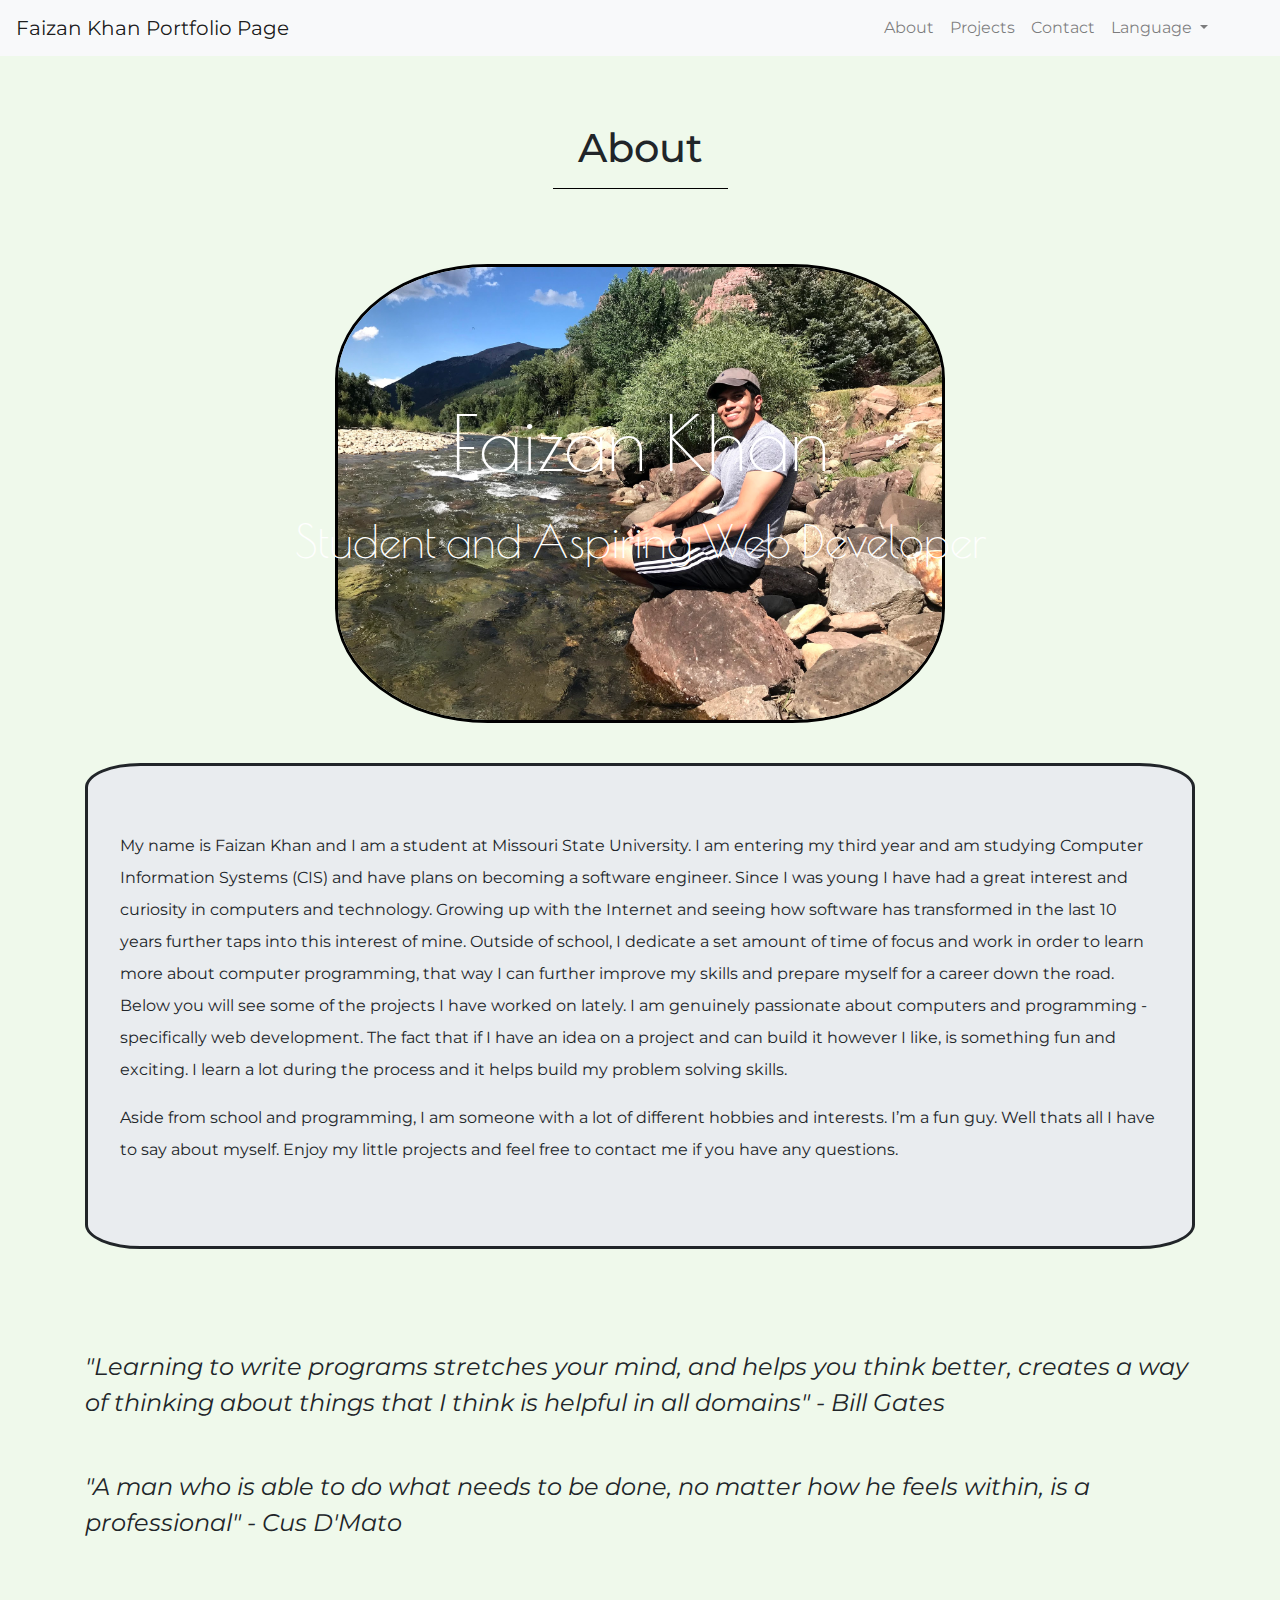
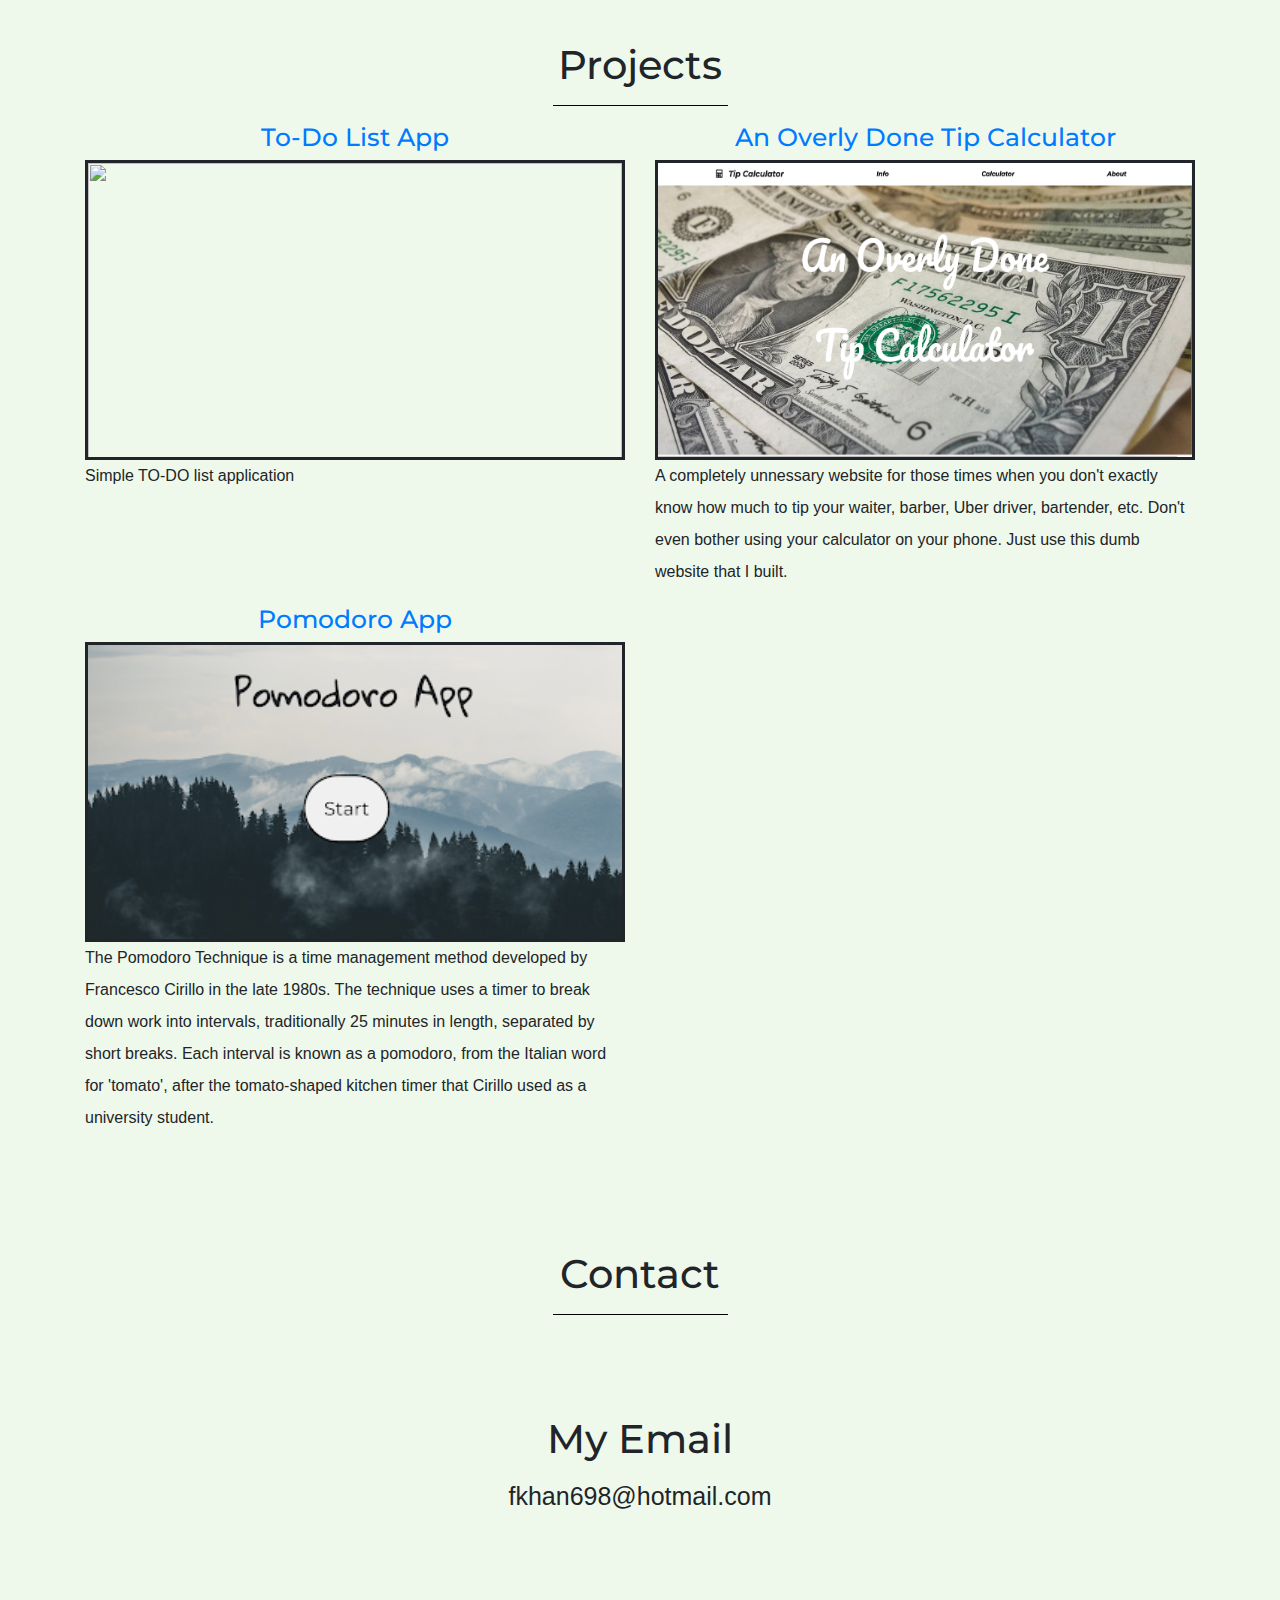
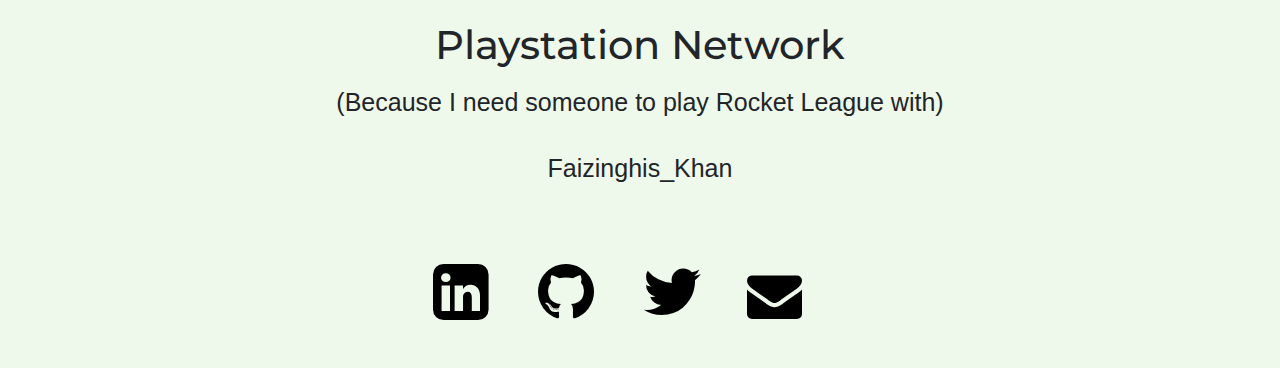
==== index.html @ a8431013 "Update index.html" ====
<!DOCTYPE html>
<html lang="eng" >
   <head>
      <meta charset="UTF-8">
      <meta name="viewport" content="width=device-width, initial-scale=1">
      <title>Portfolio Updated </title>
      
      <link rel='stylesheet' href='https://cdnjs.cloudflare.com/ajax/libs/twitter-bootstrap/4.1.2/css/bootstrap.min.css'>
      <link rel='stylesheet' href='https://cdnjs.cloudflare.com/ajax/libs/font-awesome/4.7.0/css/font-awesome.min.css'>
      <link href="https://fonts.googleapis.com/css?family=Montserrat" rel="stylesheet">
      <link href="https://fonts.googleapis.com/css?family=Amatic+SC|Poiret+One" rel="stylesheet">
      <link rel="stylesheet" href="style.css">
   </head>
   <body>
      
   
      <nav class="navbar navbar-expand-lg navbar-light bg-light">
         <a class="navbar-brand" href="#">Faizan Khan Portfolio Page</a>
         <button class="navbar-toggler" type="button" data-toggle="collapse" data-target="#navbarNav" aria-controls="navbarNav" aria-expanded="false" aria-label="Toggle navigation">
         <span class="navbar-toggler-icon"></span>
         </button>
         <div class="collapse navbar-collapse" id="navbarNav">
            <ul class="navbar-nav ml-auto mr-5" >
               <li class="nav-item active">
               <li class="nav-item">
                  <a class="nav-link" href="#AboutPage">About </a>
               </li>
               <li class="nav-item">
                  <a class="nav-link" href="#Projects">Projects</a>
               </li>
               <li class="nav-item">
                  <a class="nav-link" href="#Contact">Contact</a>
               </li>
               <li class="nav-item dropdown">
                  <a class="nav-link dropdown-toggle" href="#" id="navbarDropdown" role="button" data-toggle="dropdown" aria-haspopup="true" aria-expanded="false">
                    Language
                  </a>
                  <div class="dropdown-menu" aria-labelledby="navbarDropdown">
                    <a class="dropdown-item" href="#">English</a>
                 
                    <span title="Spanish"><a class="dropdown-item" lang="es" href="spanish.html">Español</a></span>
                  </div>
                </li>
          
            </ul>
            
         </div>
      </nav>
      <div id="banner">
         <img src="https://images.pexels.com/photos/691668/pexels-photo-691668.jpeg?auto=compress&cs=tinysrgb&dpr=2&h=750&w=1260">
         <div class="centered">
            <h1 id="openingtext">Faizan Khan</h1>
            <p id="openingtext2">Student and Aspiring Web Developer<span lang="es"></span></p>
         </div>
      </div>
      </div>
      <div id="about"></div>
      </div>
      <!-- Image -->
      <div class="container">
         <section id="AboutPage">
            <h1>About</h1>
            <hr>
            <div class="thumbnail">
               <img class="img thick-black-border center center" src="imgs/Profile.jpg"></img>
            </div>
            <!-- Jumbotron   -->
            <div id="jumbotron" class="jumbotron">
               <p>
                My name is Faizan Khan and I am a student at Missouri State University. I am entering my third year and am studying Computer Information Systems (CIS) and have plans on becoming a software engineer. Since I was young I have had a great interest and curiosity in computers and technology. Growing up with the Internet and seeing how software has transformed in the last 10 years further taps into this interest of mine. Outside of school, I dedicate a set amount of time of focus and work in order to learn more about computer programming, that way I can further improve my skills and prepare myself for a career down the road. Below you will see some of the projects I have worked on lately. I am genuinely passionate about computers and programming - specifically web development. The fact that if I have an idea on a project and can build it however I like, is something fun and exciting. I learn a lot during the process and it helps build my problem solving skills. </p>
                <p>Aside from school and programming, I am someone with a lot of different hobbies and interests. I’m a fun guy. Well thats all I have to say about myself. Enjoy my little projects and feel free to contact me if you have any questions. </p>
            </div>
         </section>
         <section id="quote">
            <quote>
               <i>"Learning to write programs stretches your mind, and helps you think better, creates a way of thinking about things that I think is helpful in all domains" - Bill Gates</i>
            </quote>
            <br><br><br>
            <quote>
              <i>"A man who is able to do what needs to be done, no matter how he feels within, is a professional" - Cus D'Mato</i>
            </quote>
         </section>
         <!-- Projects -->
         <section id="Projects">
            <h1>Projects</h1>
            <hr>
            <div class="row">
                <div class="col-lg-6 col-md-6 col-sm-12">
                    <h2><a href="https://codepen.io/fkhan698/pen/MLJYZZ">To-Do List App</a>	</h2>
                    <img class="img-responsive" src="imgs/ToDoList.png">
                    <p>
                      Simple TO-DO list application
                    </p>
                 </div>
               <div class="col-lg-6 col-md-6 col-sm-12">
                  <h2><a href="https://github.com/fkhan698/Tip-Calculator">An Overly Done Tip Calculator</a>	</h2>
                  <img class="img-responsive" src="imgs/TipCalculator.png">
                  <p>
                   A completely unnessary website for those times when you don't exactly know how much to tip your waiter, barber, Uber driver, bartender, etc. Don't even bother using your calculator on your phone. Just use this dumb website that I built. 
                  </p>
               </div>
               <div class="col-lg-6 col-md-6 col-sm-12">
                  <h2><a href="https://github.com/fkhan698/pomodoro_app">Pomodoro App</a>					</h2>
                  <img class="img-responsive" src="imgs/Pomodoro.png">
                  <p>
                    The Pomodoro Technique is a time management method developed by Francesco Cirillo in the late 1980s. The technique uses a timer to break down work into intervals, traditionally 25 minutes in length, separated by short breaks. Each interval is known as a pomodoro, from the Italian word for 'tomato', after the tomato-shaped kitchen timer that Cirillo used as a university student.
                  </p>
               </div>
              
         </section>
         <!-- Contact Page -->
         <section id="Contact">
         <h1>Contact</h1>
         <hr>
         <div id="email" class="contact">
         <h1>My Email</h1>
         <p>fkhan698@hotmail.com</p>
         <div id="email" class="contact">
            <h1>Playstation Network</h1>
            <p>(Because I need someone to play Rocket League with)
            <p>Faizinghis_Khan</p>
          
         </div>
  
         </div>
         <center>
         <!-- Linkedin -->
         <a href="https://www.linkedin.com/in/faizan-khan-856118150/"><i id="icons" class="fa fa-linkedin-square" style="font-size: 65px;"> </i></a>
         <!-- Github -->
         <a  href="https://github.com/fkhan698" class="icons-sm git-ic" target="_blank"><i id="icons" class="fa fa-github" style="font-size: 65px;"> </i></a>
         <!-- Twitter -->
         <a  href="https://twitter.com/faizan_khan698" class="icons-sm git-ic" target="_blank"><i id ="icons"class="fa fa-twitter" style="font-size: 65px;"></i></a>
         <!-- Mail   -->
         <a href="mailto:fkhan698@hotmail.com" class="contact-details"><i id="icons" class="fa fa-envelope" aria-hidden="true" style="font-size: 55px;"></i>
         </a>
         </center>    
         </section>
         </div>
      </div>
      </center>
   </body>
   <script src='https://cdnjs.cloudflare.com/ajax/libs/jquery/3.3.1/jquery.min.js'></script>
   <script src='https://cdnjs.cloudflare.com/ajax/libs/twitter-bootstrap/4.1.3/js/bootstrap.min.js'></script>
   </body>
</html>

<!-- Spanish -->
---- style.css ----
body {
  background-color: #EFF9EB;

}

hr {
  width: 175px;
  background-color: black;
}
a {
  font-family: Montserrat;
}


/* Opening Page */

#banner {
  
  position: relative
  padding: 10px;
  text-align: center;
  font-color: white;
  
}

img {
/*   vertical-align: top; */
  width: 100%;
}

.centered {
    position: absolute;
    top: 50%;
    left: 50%;
    transform: translate(-50%, -50%);
width: 100%;
}

#openingtext {
  postion: absolute;
  font-size: 75px;
  color: white;
  font-family: Poiret One;
}

#openingtext2 {
  font-size: 45px;
  color: white;
  font-family: Poiret One;
}



.navbar {
  position: fixed;
  top: 0;
  width: 100%;
  z-index: 1;
  
  
  
}

#openingfont {
  font-size: 100px;
  text-align: center;
  font-family: 'Poiret One'
}
  
.



ul {
  font-family: ;
  list-style-type: none;
  margin: 0;
  padding: 0;
  overflow: hidden;
  
}

li {
  float:left;
}

li a {
  display: block;
  color: white;
  text-align: center;
  padding: 14px 16px;
  text-decoration: none;
}

h1 {
  margin-top: 100px;
  text-align: center;
  font-family: Montserrat;
}

h2 {
  text-align: center;
  font-family: Montserrat;
}

h4 {
  text-align: center;
  font-family: Poiret One;
}
  
/* Profile Image */

.img {
  
  border-radius: 25%;
  width: 55%;
  height: 50%;
  margin: auto;
  display: block;
  
  
}



/* Jumbotron */

#jumbotron {
    font-family: 
    border-color: black;
    border-width: 3px;
    border-radius: 5%;
    border-style: solid;
    margin-top: 40px;
    font-family: Montserrat;
    
}
.thick-black-border {
  margin-top: 75px;
  border-color: black;
    border-width: 3px;
    border-style: solid;
}



section {
  margin-top: 100px;
}



p {
  line-height: 200%;
}

i {
  font-size: 24px;
  font-family: Montserrat;
}



.img-responsive {
  border-style: solid;
  width: 100%;
  height: 300px;
  
}

h2 {
  font-size: 25px
}

.contact {
  text-align: center;
  font-size: 25px;
}



#icons {
  margin-top: 50px;
  color: black;
  padding-right: 50px;
  width: 100px;
  height: 100px;
}


@media (max-width: 800px){
    #openingtext {
  postion: absolute;
  font-size: 55px;
  color: white;
  font-family: Poiret One;
}
  
  #openingtext2 {
  font-size: 35px;
  color: white;
  font-family: Poiret One;
}
  
  .centered {
    position: absolute;
    top: 25%;
    left: 50%;
    transform: translate(-50%, -50%);
width: 100%;
}
  



}

@media (max-width: 470px){
    #openingtext {
  postion: absolute;
  font-size: 35px;
  color: white;
  font-family: Poiret One;
}
  
  #openingtext2 {
  font-size: 30px;
  color: white;
  font-family: Poiret One;
}
  
  .centered {
    position: absolute;
    top: 15%;
    left: 50%;
    transform: translate(-50%, -50%);
width: 100%;
}
  
  .img {
    width: 100%;
    height: 50%;
  }
  
}

@media (max-width: 768px){
    .img {
      width: 100%;
      height: 50%;
  }
}
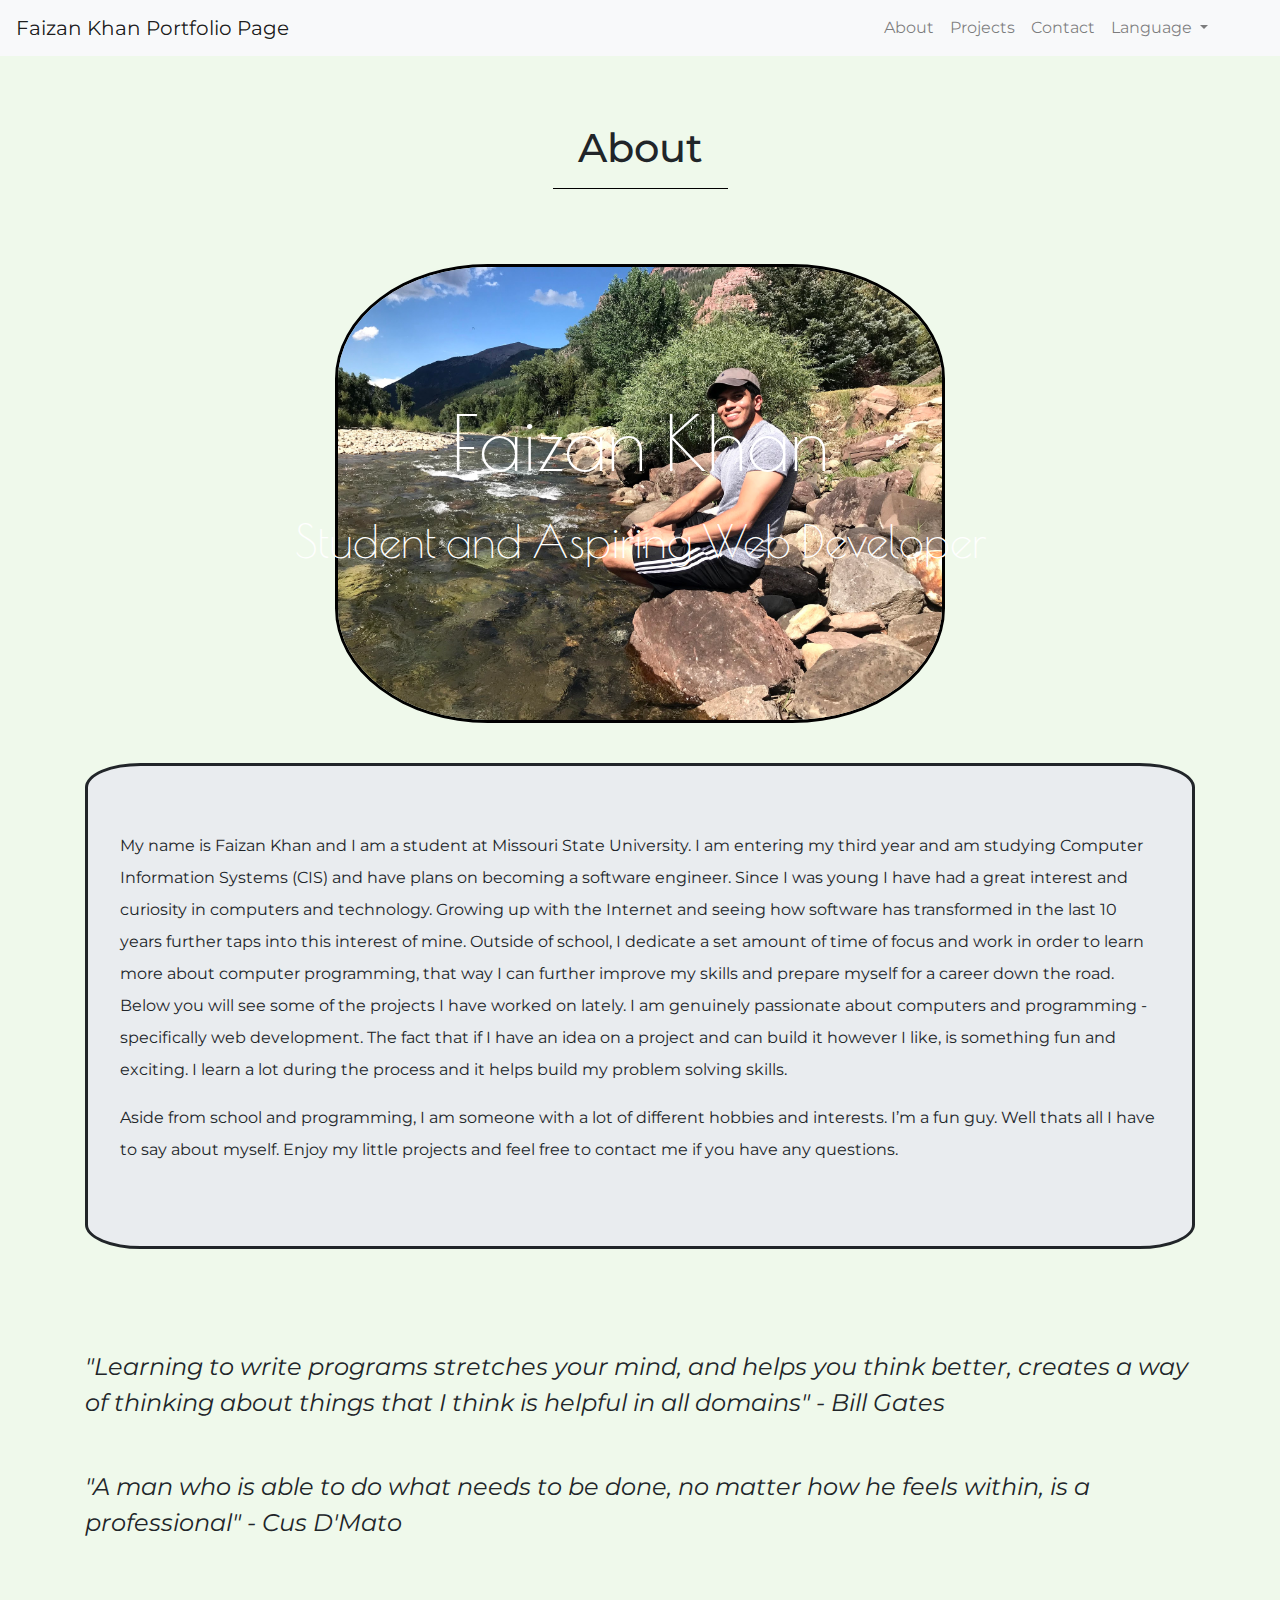
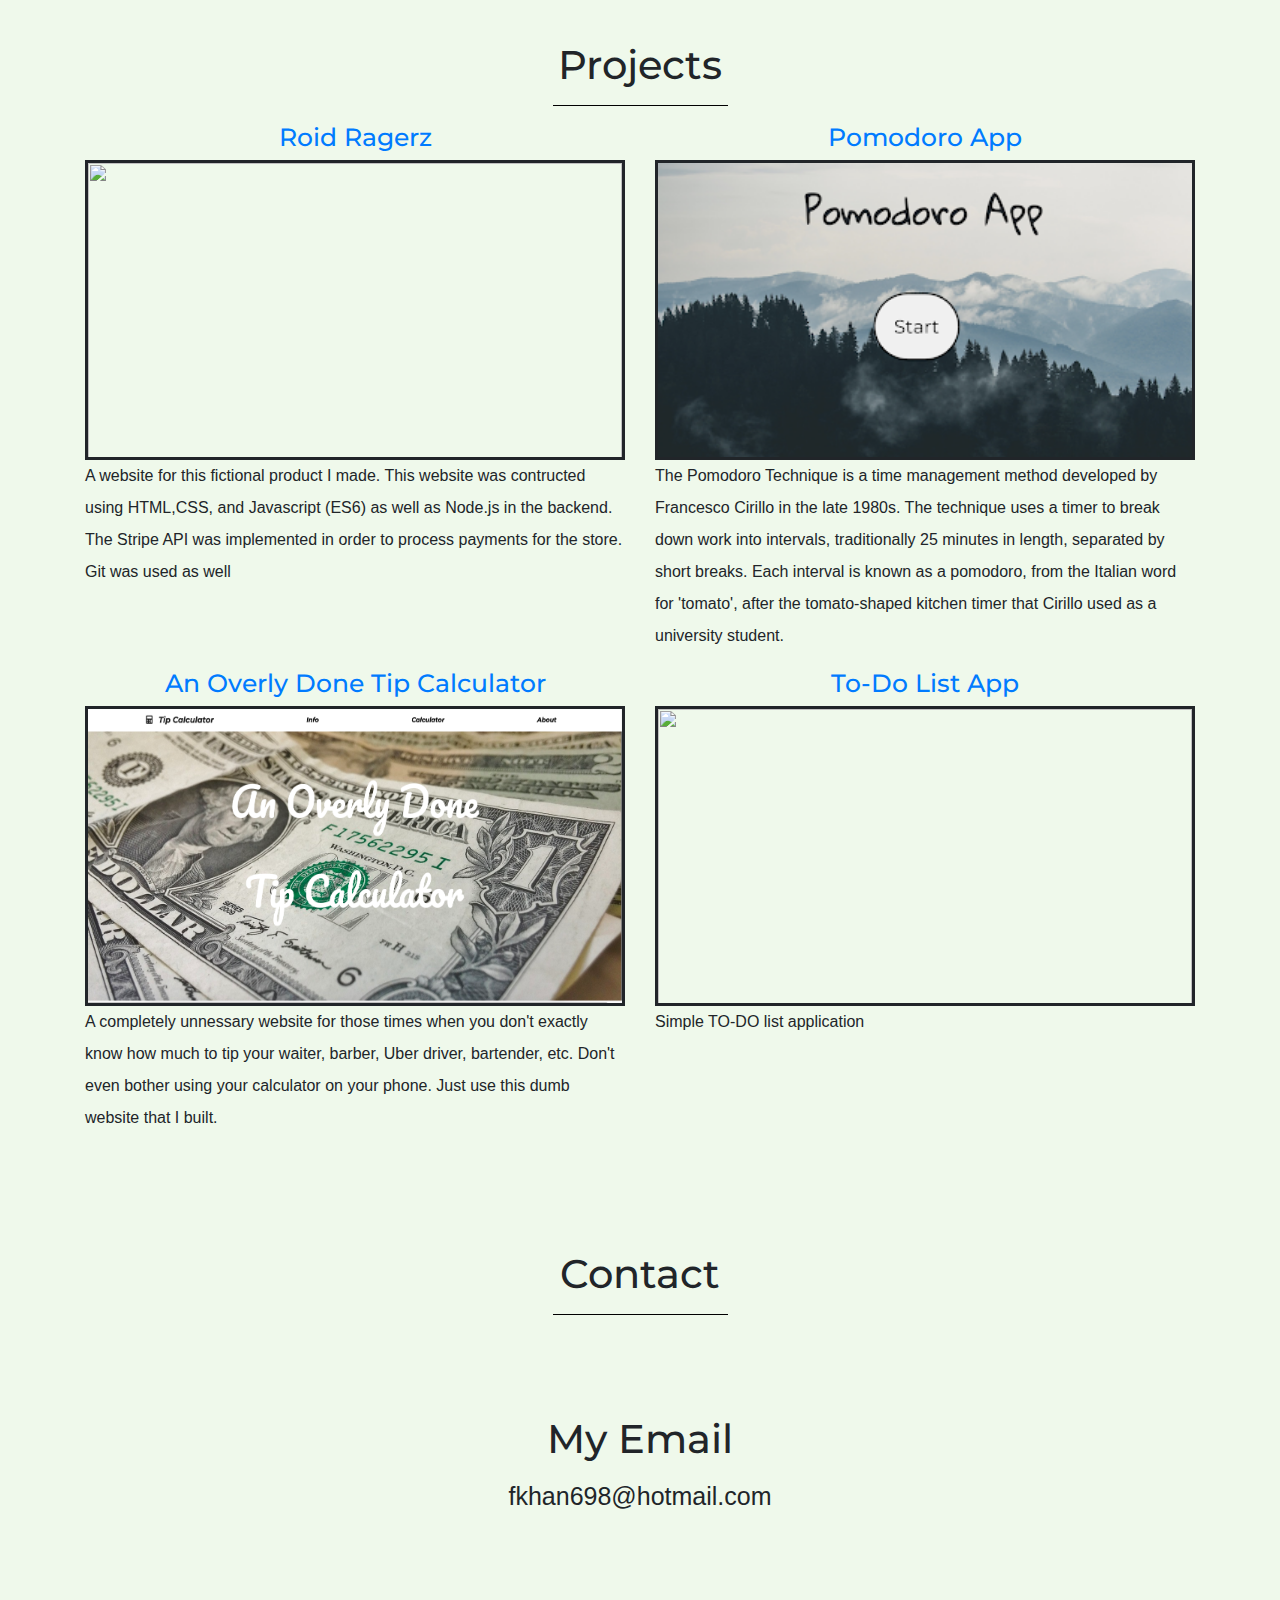
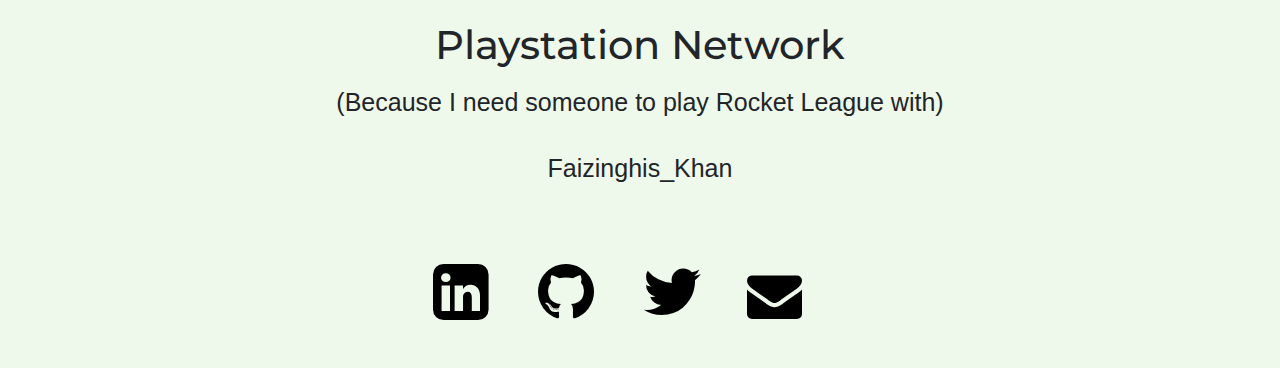
==== commit fb33a8a7: "Update index.html" ====
--- a/index.html
+++ b/index.html
@@ -48,7 +48,7 @@
       </nav>
       <div id="banner">
          <img src="https://images.pexels.com/photos/691668/pexels-photo-691668.jpeg?auto=compress&cs=tinysrgb&dpr=2&h=750&w=1260">
-         <div class="centered">
+         <div class="centered tracking-in-expand">
             <h1 id="openingtext">Faizan Khan</h1>
             <p id="openingtext2">Student and Aspiring Web Developer<span lang="es"></span></p>
          </div>
@@ -86,19 +86,14 @@
             <hr>
             <div class="row">
                 <div class="col-lg-6 col-md-6 col-sm-12">
-                    <h2><a href="https://codepen.io/fkhan698/pen/MLJYZZ">To-Do List App</a>	</h2>
-                    <img class="img-responsive" src="imgs/ToDoList.png">
-                    <p>
-                      Simple TO-DO list application
-                    </p>
-                 </div>
-               <div class="col-lg-6 col-md-6 col-sm-12">
-                  <h2><a href="https://github.com/fkhan698/Tip-Calculator">An Overly Done Tip Calculator</a>	</h2>
-                  <img class="img-responsive" src="imgs/TipCalculator.png">
+                  <h2><a href="https://roid-ragerz.herokuapp.com/index.html">Roid Ragerz</a>	</h2>
+                  <img class="img-responsive" src="imgs/Roid-Ragerz.png">
                   <p>
-                   A completely unnessary website for those times when you don't exactly know how much to tip your waiter, barber, Uber driver, bartender, etc. Don't even bother using your calculator on your phone. Just use this dumb website that I built. 
+                   A website for this fictional product I made. This website was contructed using HTML,CSS, and Javascript (ES6) as well as Node.js in the backend. The Stripe API was implemented in order to process payments for the store. Git was used as well
                   </p>
                </div>
+            
+          
                <div class="col-lg-6 col-md-6 col-sm-12">
                   <h2><a href="https://github.com/fkhan698/pomodoro_app">Pomodoro App</a>					</h2>
                   <img class="img-responsive" src="imgs/Pomodoro.png">
@@ -106,6 +101,22 @@
                     The Pomodoro Technique is a time management method developed by Francesco Cirillo in the late 1980s. The technique uses a timer to break down work into intervals, traditionally 25 minutes in length, separated by short breaks. Each interval is known as a pomodoro, from the Italian word for 'tomato', after the tomato-shaped kitchen timer that Cirillo used as a university student.
                   </p>
                </div>
+               
+                <div class="col-lg-6 col-md-6 col-sm-12">
+                  <h2><a href="https://github.com/fkhan698/Tip-Calculator">An Overly Done Tip Calculator</a>	</h2>
+                  <img class="img-responsive" src="imgs/TipCalculator.png">
+                  <p>
+                   A completely unnessary website for those times when you don't exactly know how much to tip your waiter, barber, Uber driver, bartender, etc. Don't even bother using your calculator on your phone. Just use this dumb website that I built. 
+                  </p>
+               </div>
+               
+              <div class="col-lg-6 col-md-6 col-sm-12">
+                 <h2><a href="https://codepen.io/fkhan698/pen/MLJYZZ">To-Do List App</a>	</h2>
+                 <img class="img-responsive" src="imgs/ToDoList.png">
+                 <p>
+                   Simple TO-DO list application
+                 </p>
+              </div>
               
          </section>
          <!-- Contact Page -->
--- a/style.css
+++ b/style.css
@@ -1,7 +1,12 @@
 body {
   background-color: #EFF9EB;
-
-}
+  --load-time: 750ms;
+}
+
+html {
+  scroll-behavior: smooth;
+}
+
 
 hr {
   width: 175px;
@@ -36,17 +41,61 @@
 width: 100%;
 }
 
+.tracking-in-expand {
+	-webkit-animation: tracking-in-expand 0.9s cubic-bezier(0.215, 0.610, 0.355, 1.000) both;
+	        animation: tracking-in-expand 0.9s cubic-bezier(0.215, 0.610, 0.355, 1.000) both;
+}
+
+/* ----------------------------------------------
+ * Generated by Animista on 2019-11-3 11:4:22
+ * Licensed under FreeBSD License.
+ * See http://animista.net/license for more info. 
+ * w: http://animista.net, t: @cssanimista
+ * ---------------------------------------------- */
+
+/**
+ * ----------------------------------------
+ * animation tracking-in-expand
+ * ----------------------------------------
+ */
+@-webkit-keyframes tracking-in-expand {
+  0% {
+    letter-spacing: -0.5em;
+    opacity: 0;
+  }
+  40% {
+    opacity: 0.6;
+  }
+  100% {
+    opacity: 1;
+  }
+}
+@keyframes tracking-in-expand {
+  0% {
+    letter-spacing: -0.5em;
+    opacity: 0;
+  }
+  40% {
+    opacity: 0.6;
+  }
+  100% {
+    opacity: 1;
+  }
+}
+
 #openingtext {
   postion: absolute;
   font-size: 75px;
   color: white;
   font-family: Poiret One;
+   animation: text-load var(--load-time) ease-out;
 }
 
 #openingtext2 {
   font-size: 45px;
   color: white;
   font-family: Poiret One;
+  animation: text-load var(--load-time) ease-out;
 }
 
 
@@ -56,6 +105,7 @@
   top: 0;
   width: 100%;
   z-index: 1;
+  animation: nav-load var(--load-time) ease-out;
   
   
   
@@ -250,4 +300,14 @@
       height: 50%;
   }
 }
-  +
+
+@keyframes nav-load {
+      0% {
+        transform: translateY(-100%);
+    }
+    100% {
+        transform: translatey(0);
+    }
+}
+  
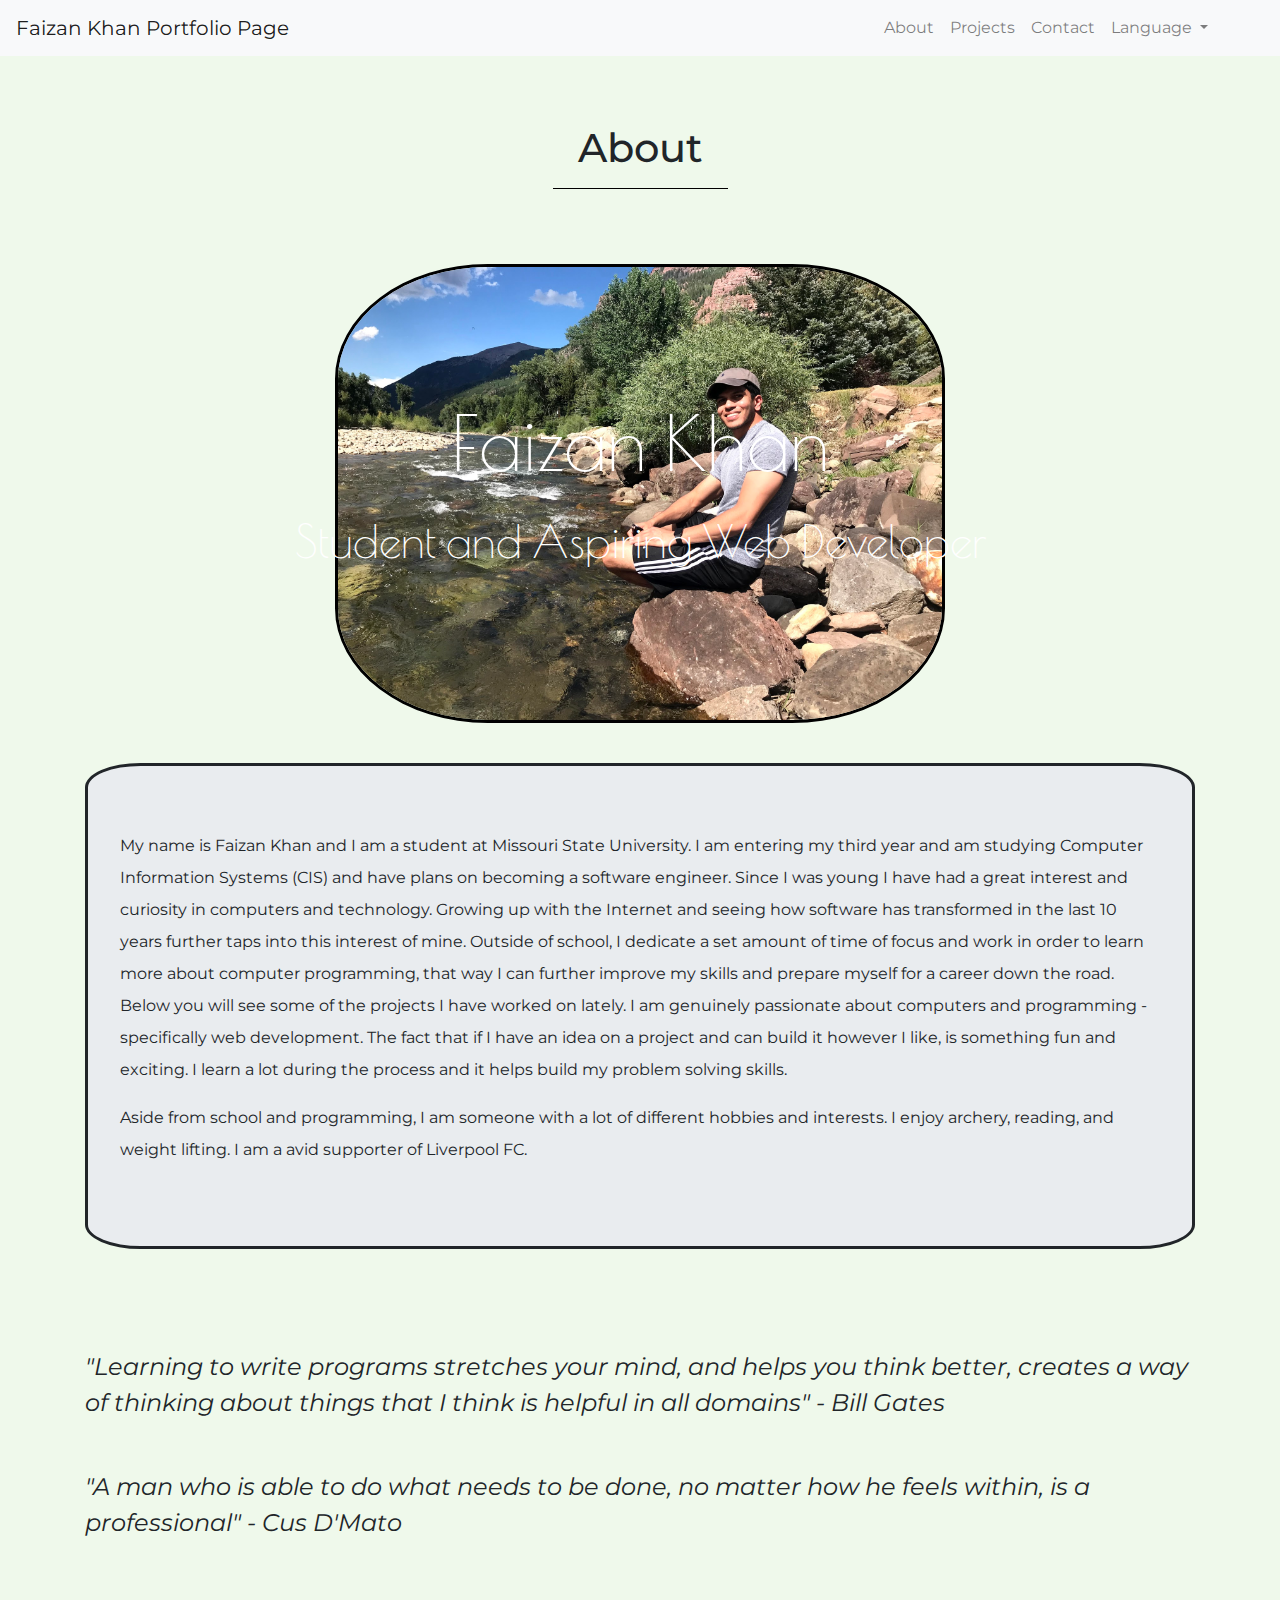
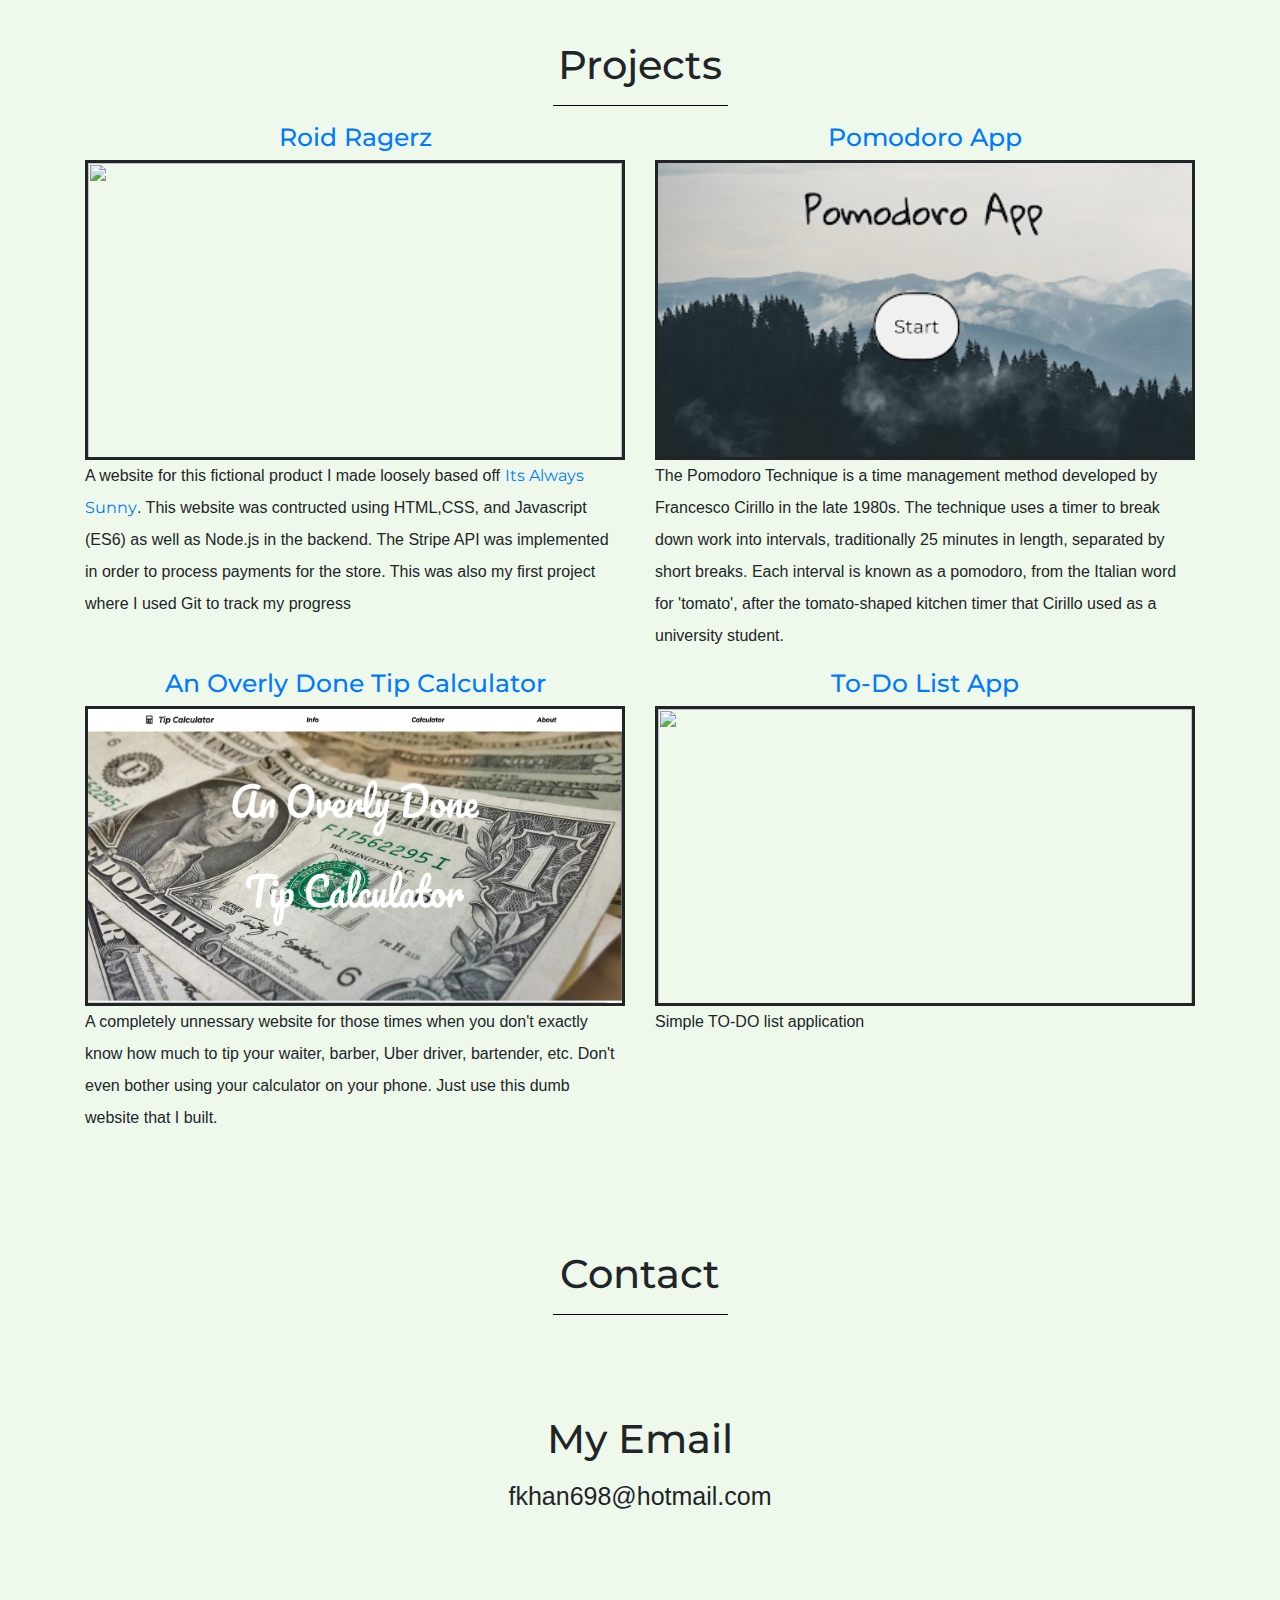
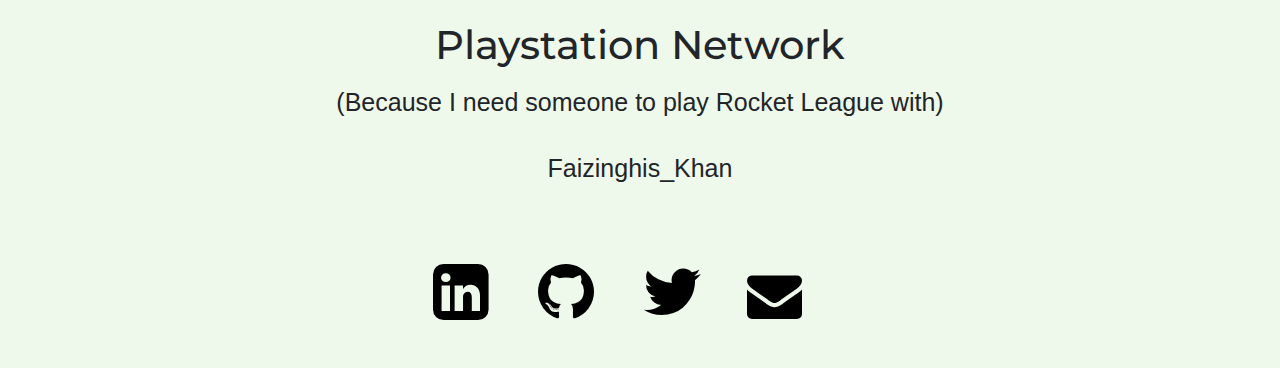
==== commit 9dc4630e: "Update index.html" ====
--- a/index.html
+++ b/index.html
@@ -68,7 +68,7 @@
             <div id="jumbotron" class="jumbotron">
                <p>
                 My name is Faizan Khan and I am a student at Missouri State University. I am entering my third year and am studying Computer Information Systems (CIS) and have plans on becoming a software engineer. Since I was young I have had a great interest and curiosity in computers and technology. Growing up with the Internet and seeing how software has transformed in the last 10 years further taps into this interest of mine. Outside of school, I dedicate a set amount of time of focus and work in order to learn more about computer programming, that way I can further improve my skills and prepare myself for a career down the road. Below you will see some of the projects I have worked on lately. I am genuinely passionate about computers and programming - specifically web development. The fact that if I have an idea on a project and can build it however I like, is something fun and exciting. I learn a lot during the process and it helps build my problem solving skills. </p>
-                <p>Aside from school and programming, I am someone with a lot of different hobbies and interests. I’m a fun guy. Well thats all I have to say about myself. Enjoy my little projects and feel free to contact me if you have any questions. </p>
+                <p>Aside from school and programming, I am someone with a lot of different hobbies and interests. I enjoy archery, reading, and weight lifting. I am a avid supporter of Liverpool FC. </p>
             </div>
          </section>
          <section id="quote">
@@ -89,7 +89,7 @@
                   <h2><a href="https://roid-ragerz.herokuapp.com/index.html">Roid Ragerz</a>	</h2>
                   <img class="img-responsive" src="imgs/Roid-Ragerz.png">
                   <p>
-                   A website for this fictional product I made. This website was contructed using HTML,CSS, and Javascript (ES6) as well as Node.js in the backend. The Stripe API was implemented in order to process payments for the store. Git was used as well
+                   A website for this fictional product I made loosely based off <a href="https://www.youtube.com/watch?v=BEMlvjJ9uxo">Its Always Sunny</a>. This website was contructed using HTML,CSS, and Javascript (ES6) as well as Node.js in the backend. The Stripe API was implemented in order to process payments for the store. This was also my first project where I used Git to track my progress
                   </p>
                </div>
             
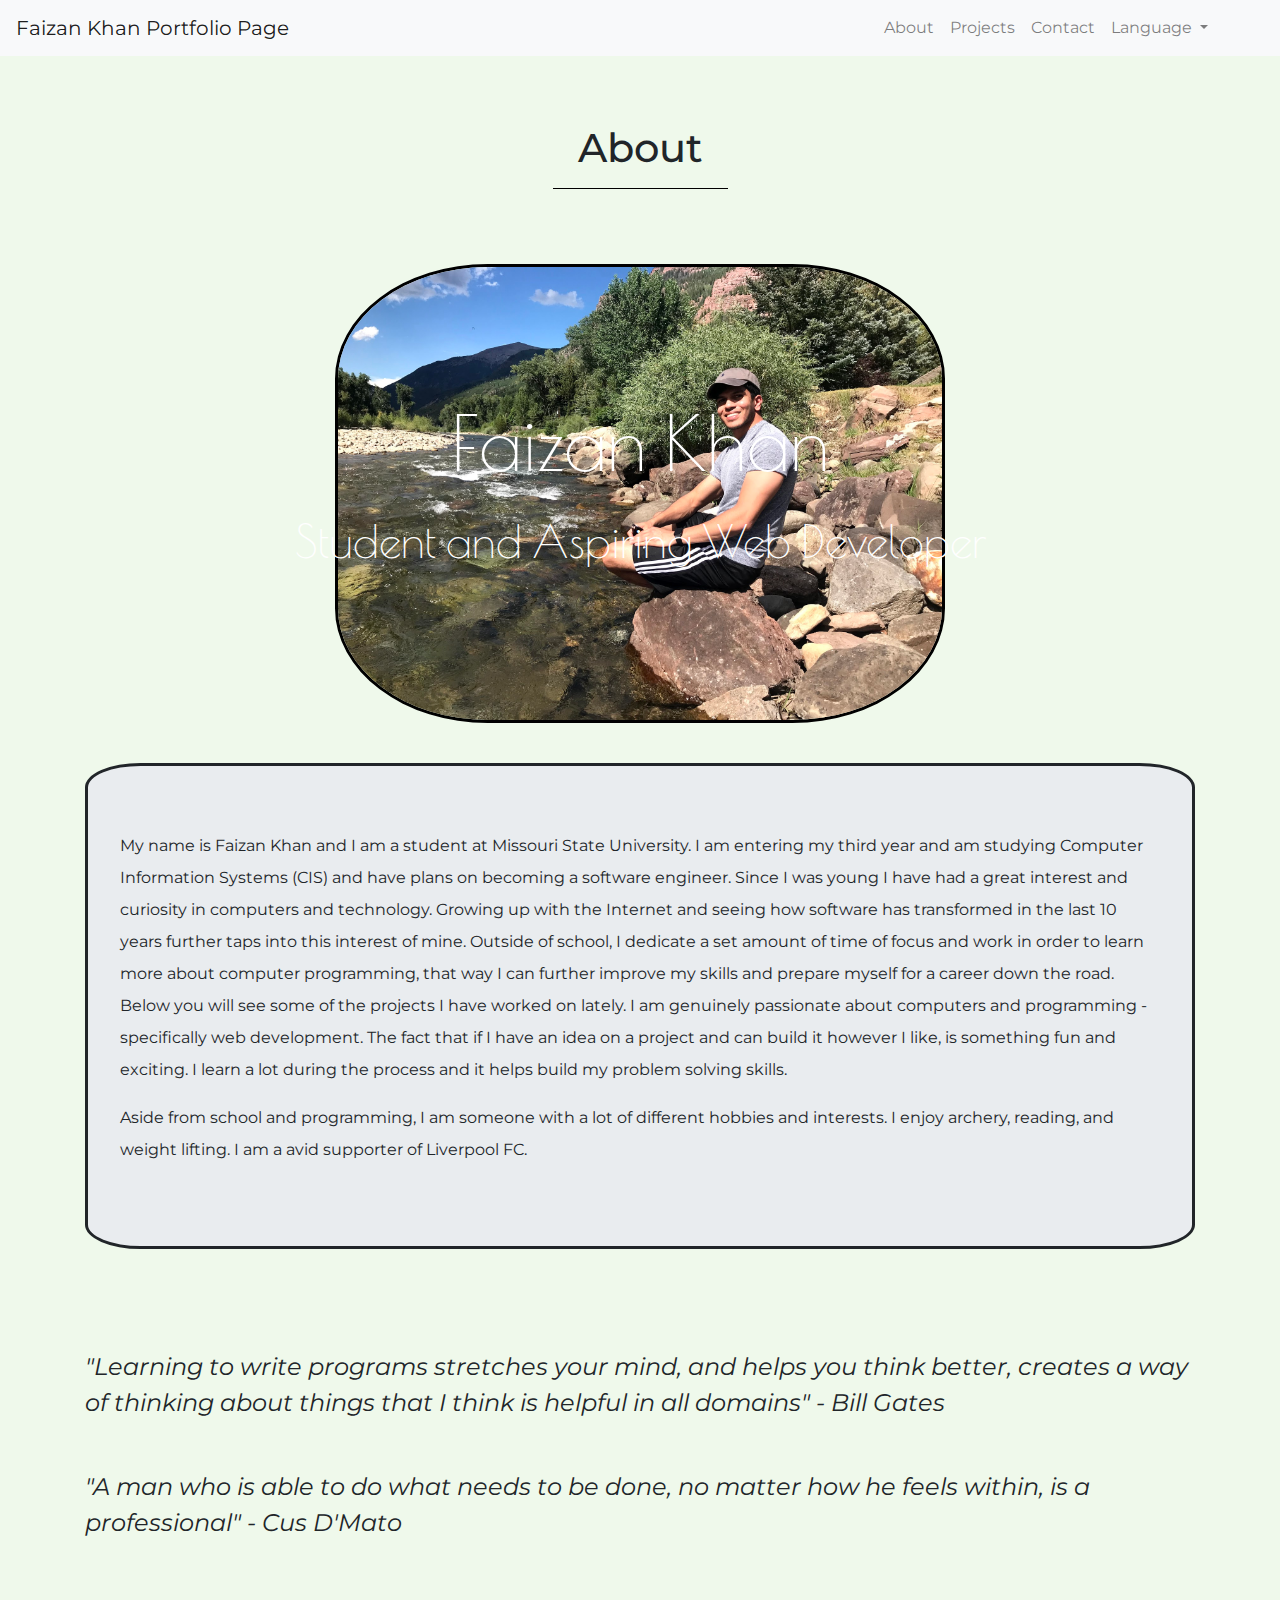
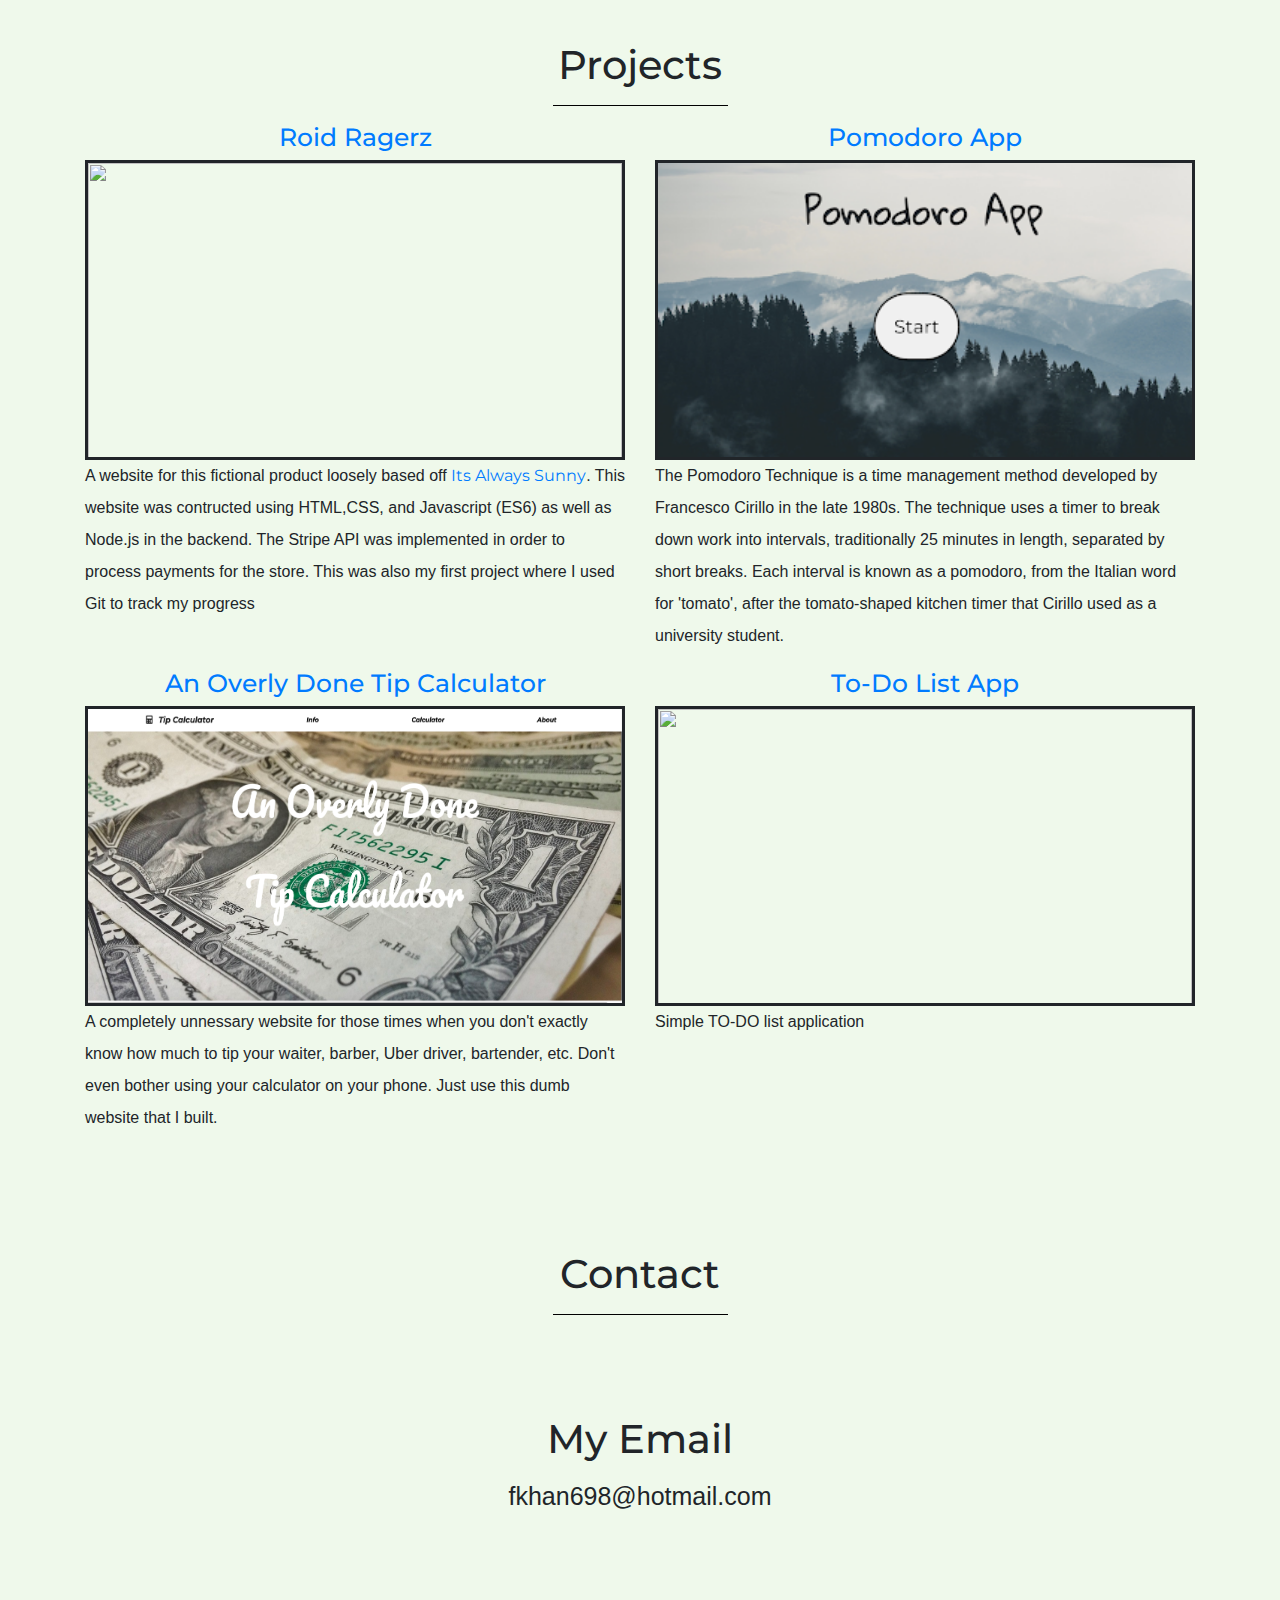
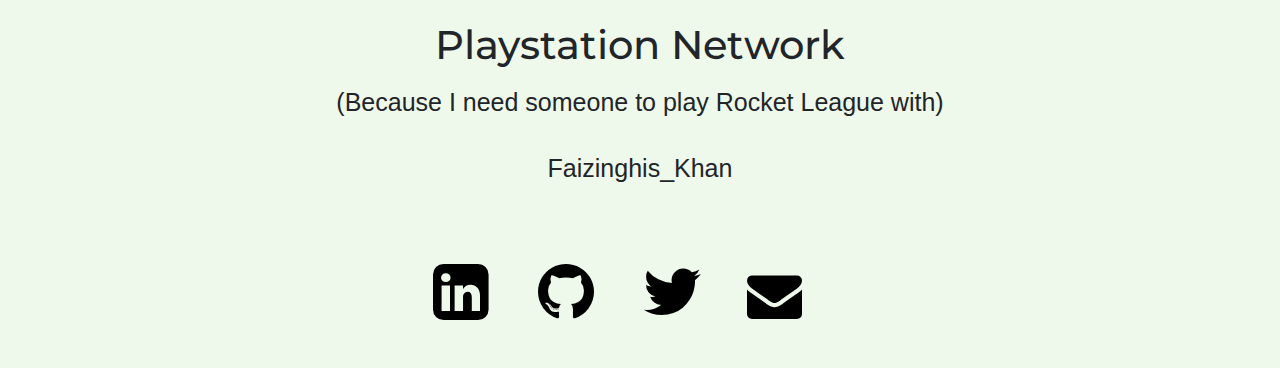
==== commit e4c6db58: "Update index.html" ====
--- a/index.html
+++ b/index.html
@@ -89,7 +89,7 @@
                   <h2><a href="https://roid-ragerz.herokuapp.com/index.html">Roid Ragerz</a>	</h2>
                   <img class="img-responsive" src="imgs/Roid-Ragerz.png">
                   <p>
-                   A website for this fictional product I made loosely based off <a href="https://www.youtube.com/watch?v=BEMlvjJ9uxo">Its Always Sunny</a>. This website was contructed using HTML,CSS, and Javascript (ES6) as well as Node.js in the backend. The Stripe API was implemented in order to process payments for the store. This was also my first project where I used Git to track my progress
+                   A website for this fictional product loosely based off <a href="https://www.youtube.com/watch?v=BEMlvjJ9uxo">Its Always Sunny</a>. This website was contructed using HTML,CSS, and Javascript (ES6) as well as Node.js in the backend. The Stripe API was implemented in order to process payments for the store. This was also my first project where I used Git to track my progress
                   </p>
                </div>
             
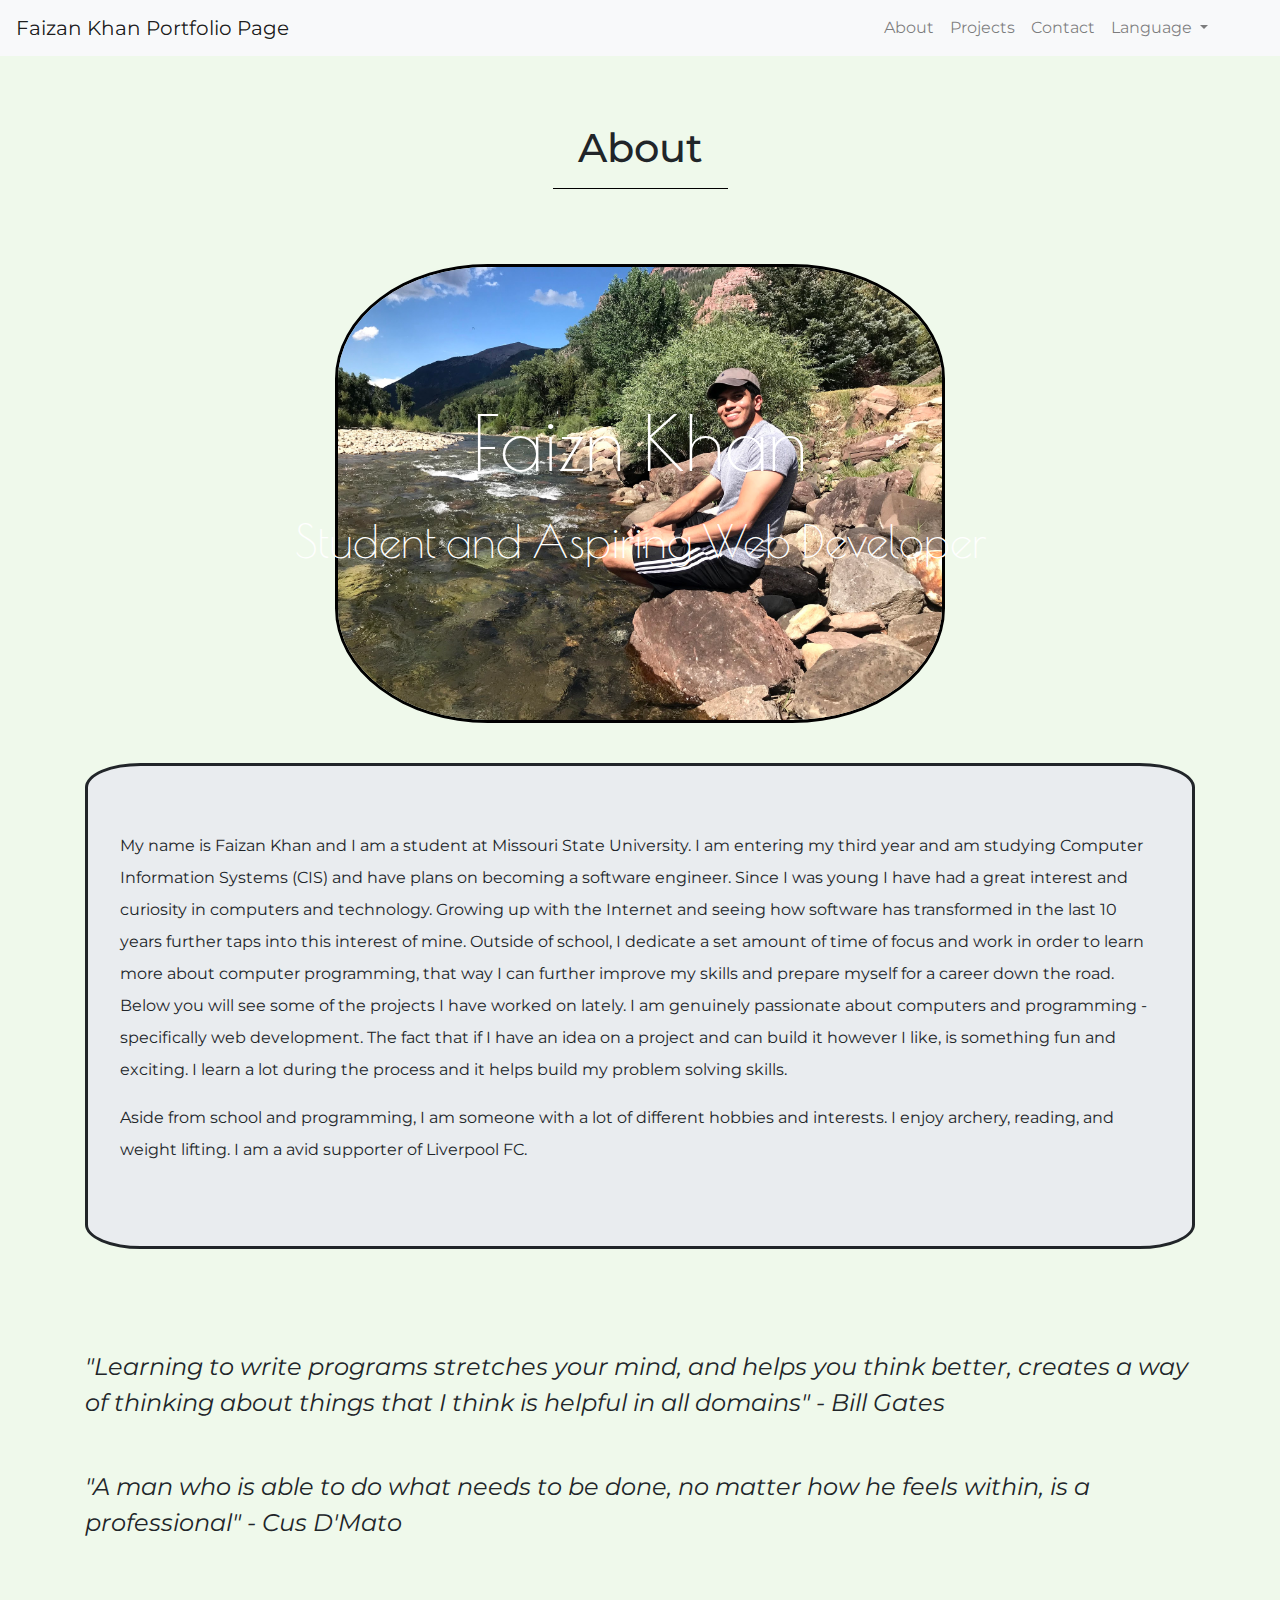
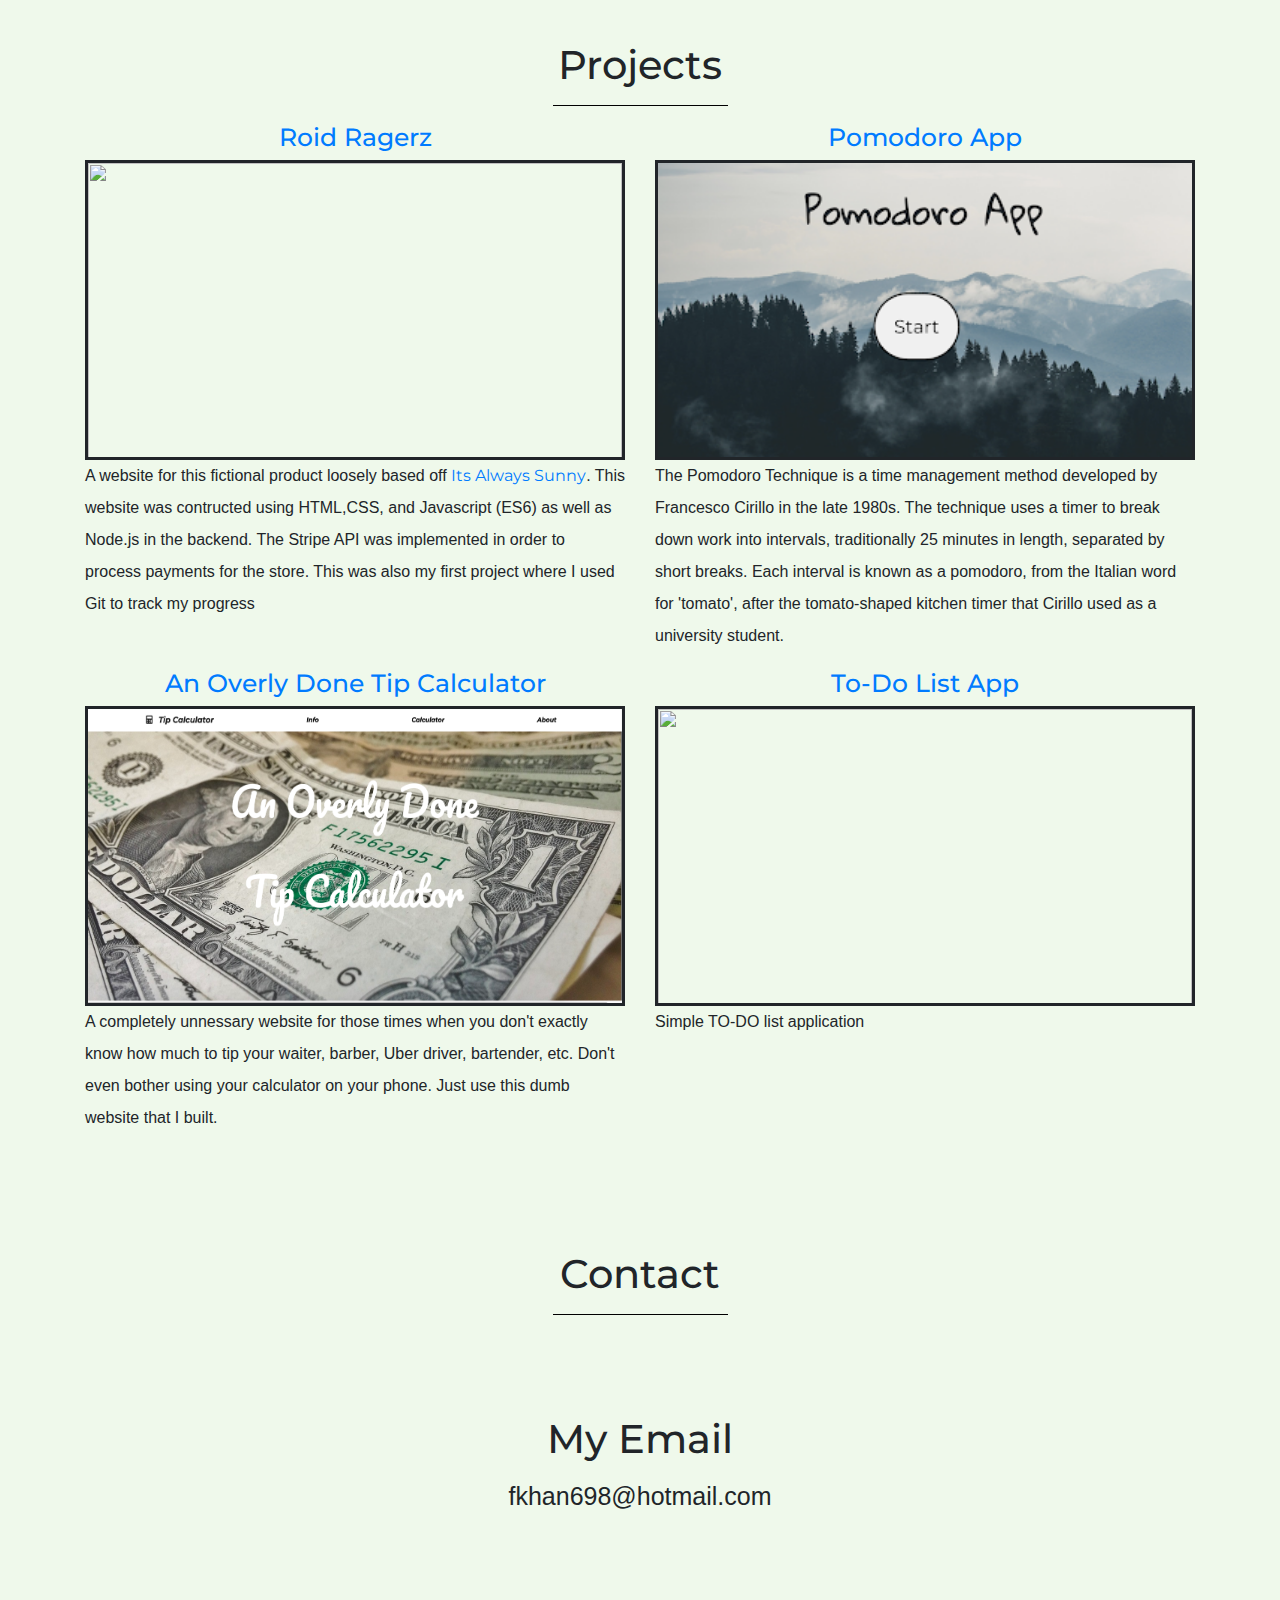
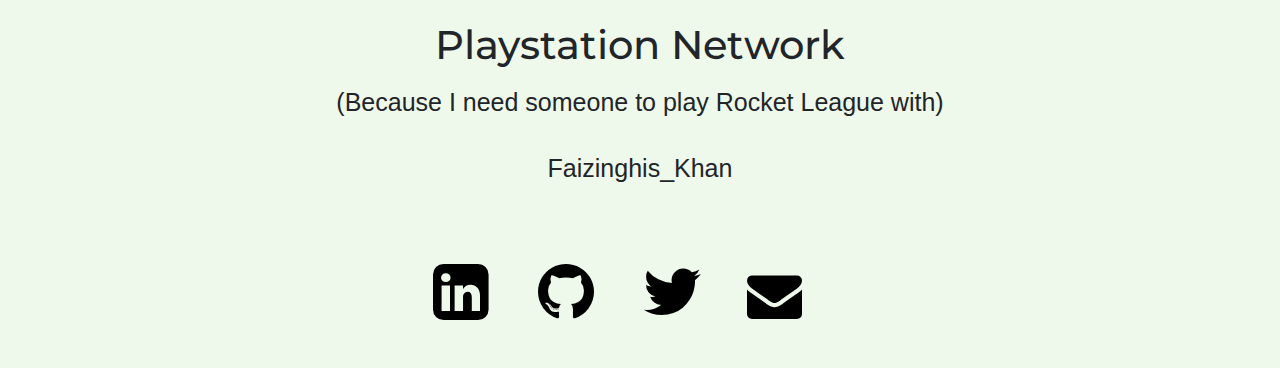
==== commit 50a54cae: "Update index.html" ====
--- a/index.html
+++ b/index.html
@@ -49,7 +49,7 @@
       <div id="banner">
          <img src="https://images.pexels.com/photos/691668/pexels-photo-691668.jpeg?auto=compress&cs=tinysrgb&dpr=2&h=750&w=1260">
          <div class="centered tracking-in-expand">
-            <h1 id="openingtext">Faizan Khan</h1>
+            <h1 id="openingtext">Faizn Khan</h1>
             <p id="openingtext2">Student and Aspiring Web Developer<span lang="es"></span></p>
          </div>
       </div>
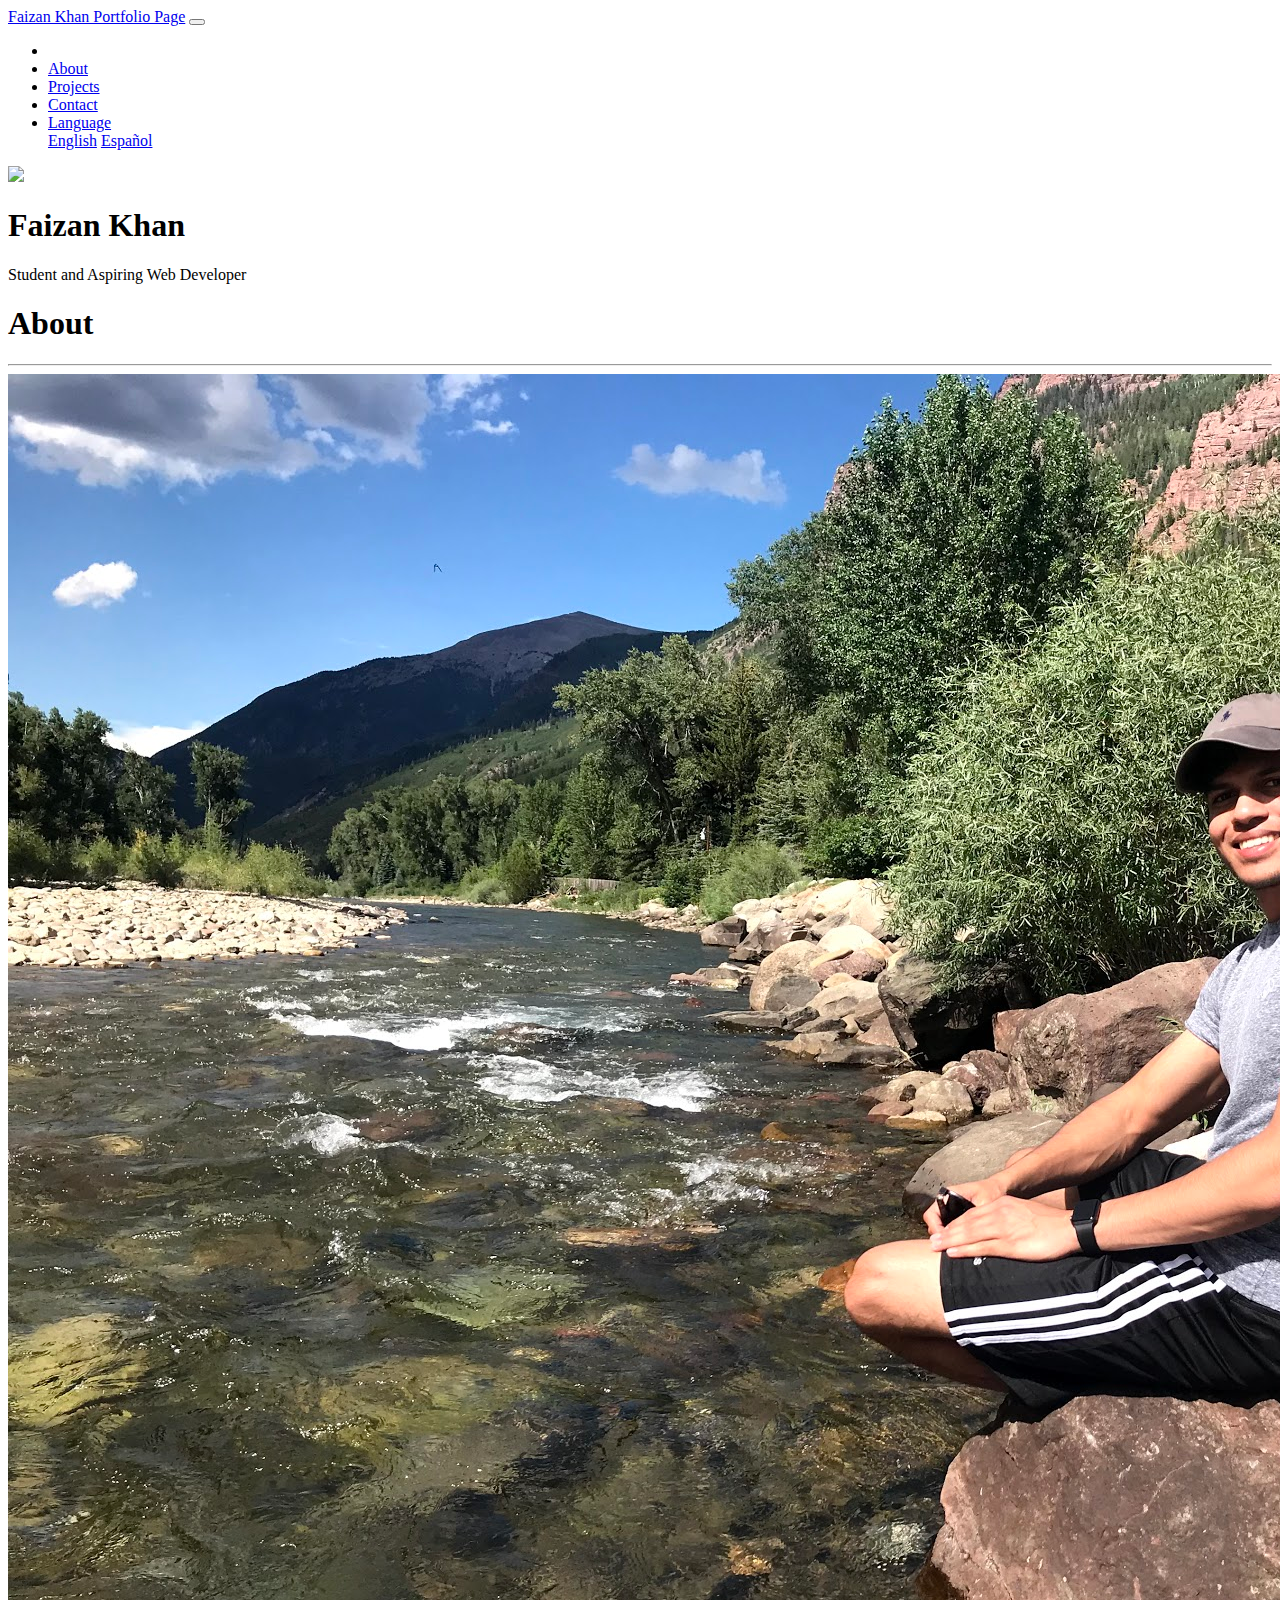
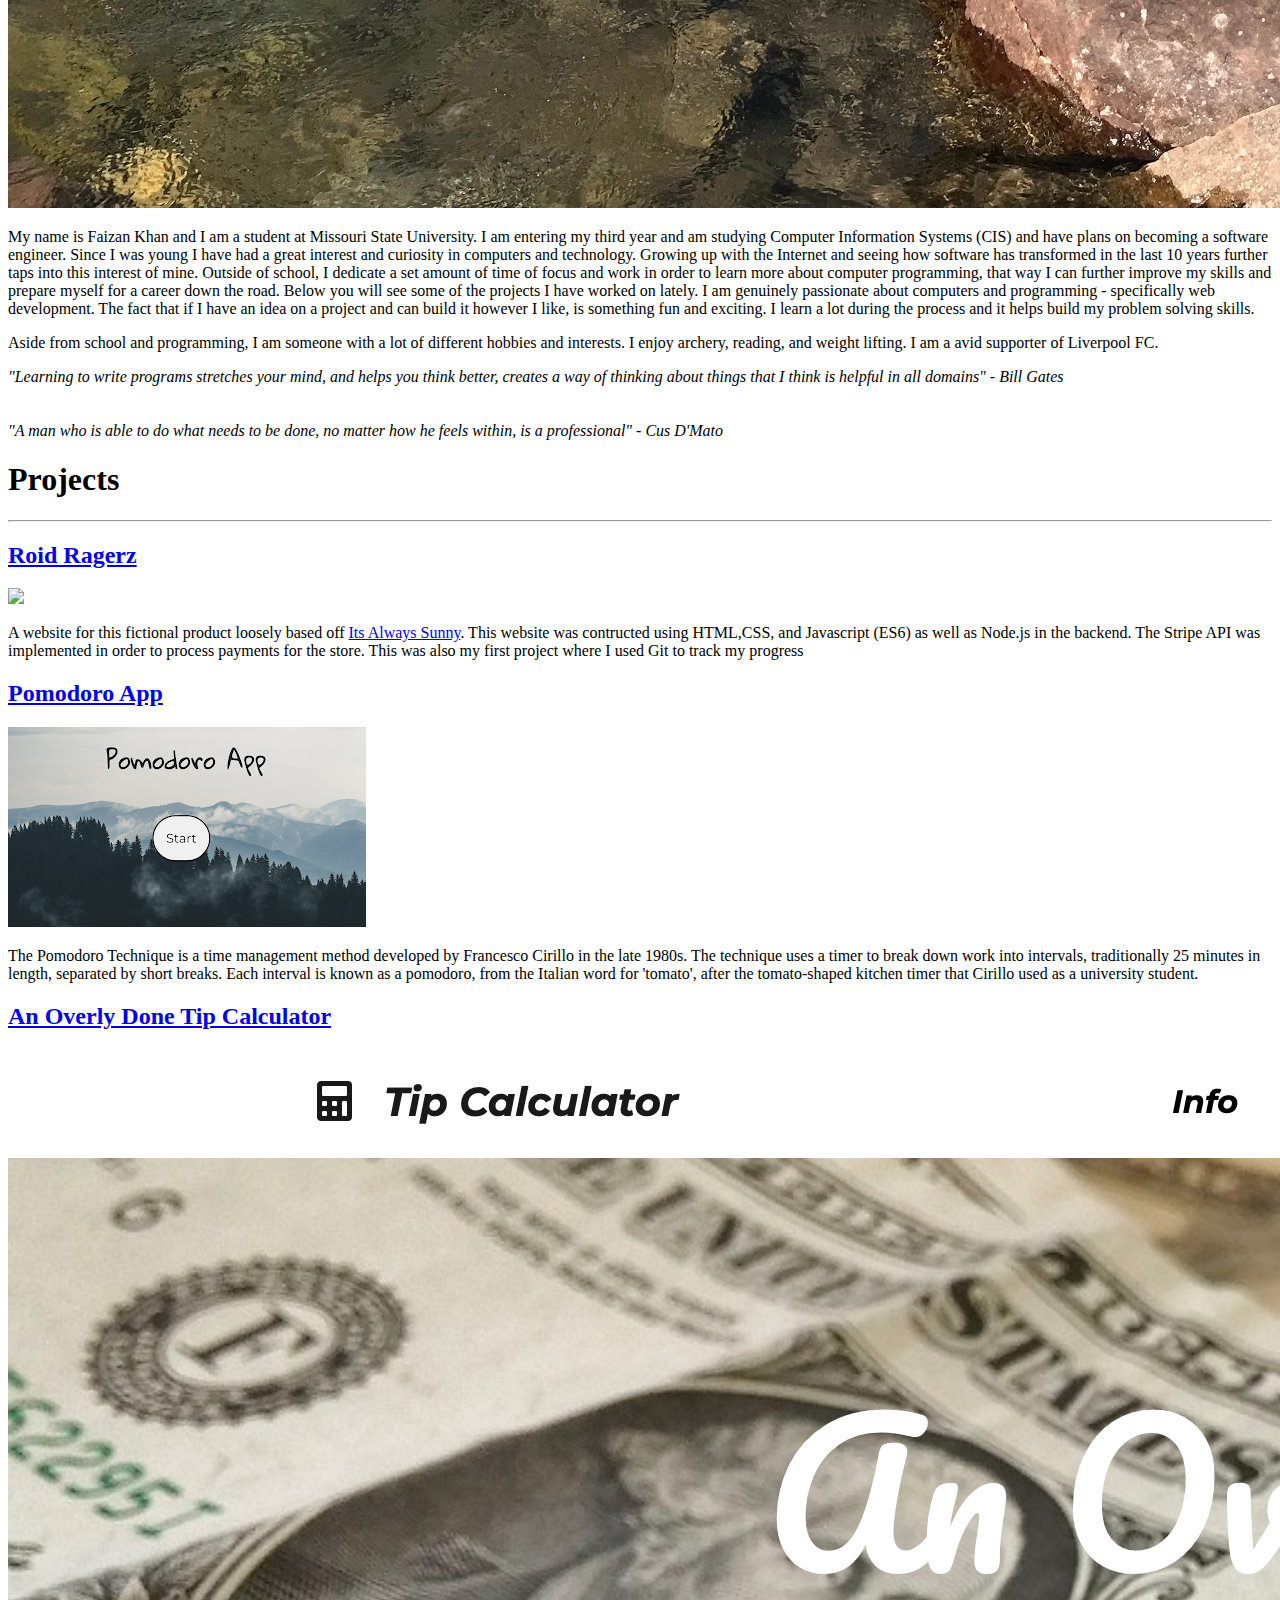
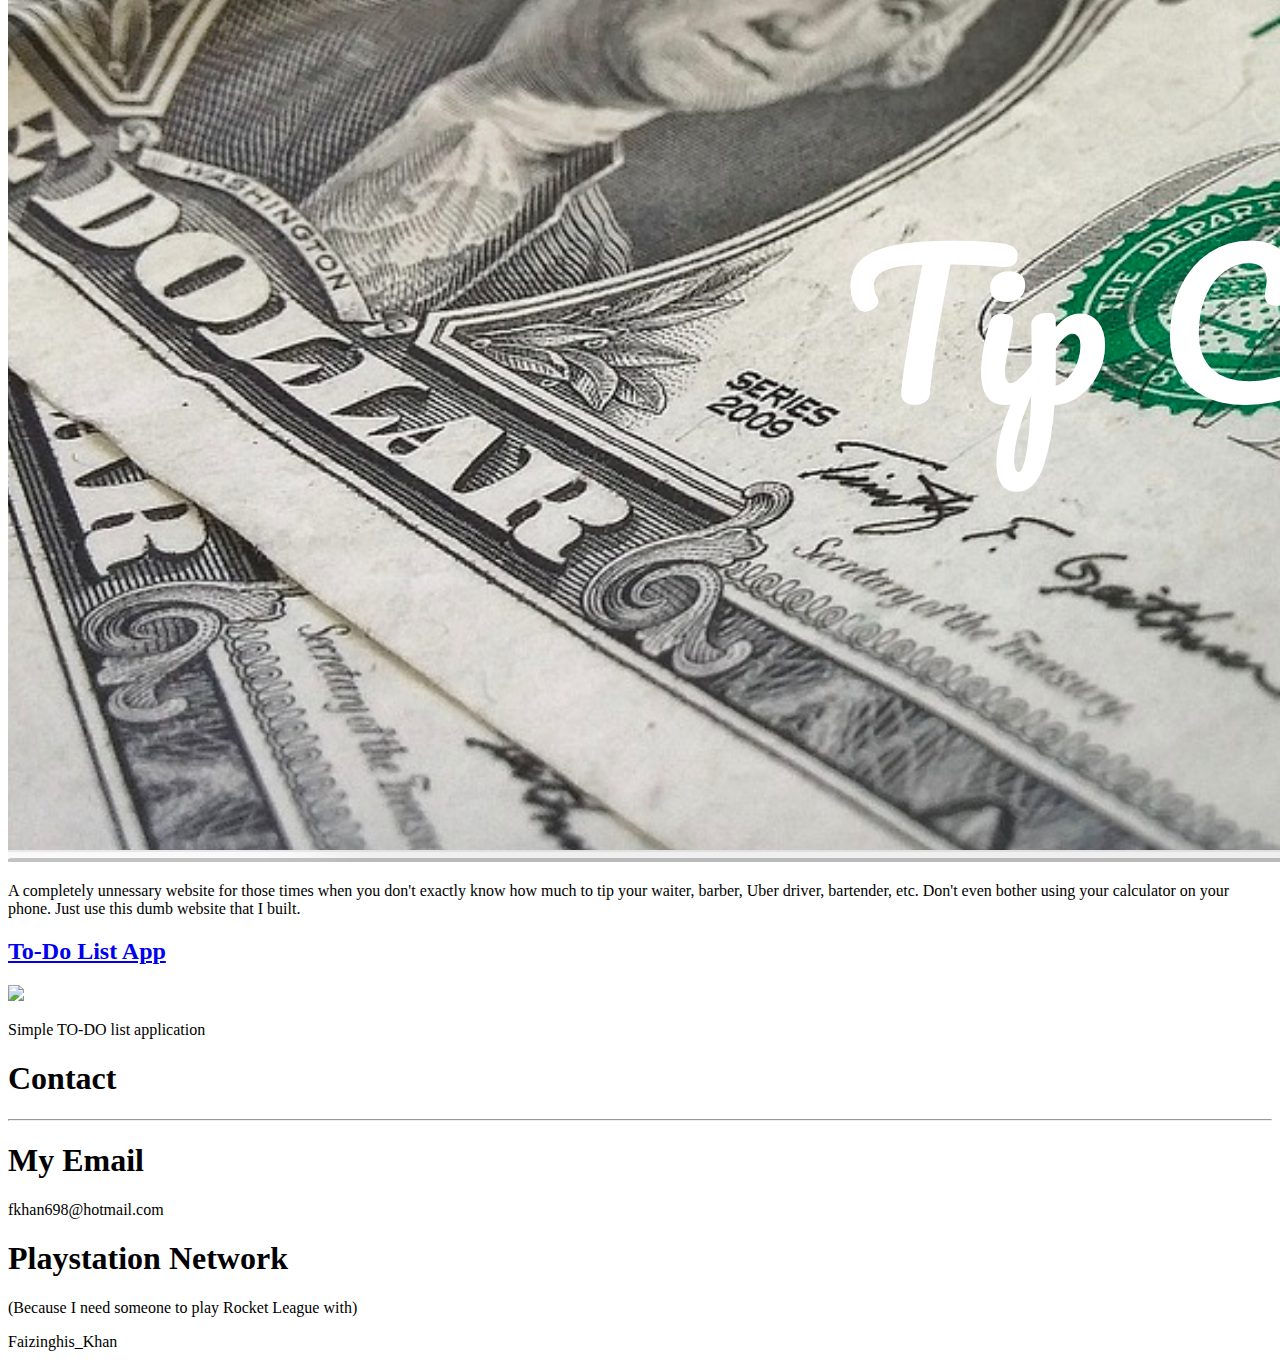
==== commit 5963e0a1: "Update index.html" ====
--- a/index.html
+++ b/index.html
@@ -5,11 +5,11 @@
       <meta name="viewport" content="width=device-width, initial-scale=1">
       <title>Portfolio Updated </title>
       
-      <link rel='stylesheet' href='https://cdnjs.cloudflare.com/ajax/libs/twitter-bootstrap/4.1.2/css/bootstrap.min.css'>
-      <link rel='stylesheet' href='https://cdnjs.cloudflare.com/ajax/libs/font-awesome/4.7.0/css/font-awesome.min.css'>
+      <link rel='preload' href='https://cdnjs.cloudflare.com/ajax/libs/twitter-bootstrap/4.1.2/css/bootstrap.min.css'>
+      <link rel='preload' href='https://cdnjs.cloudflare.com/ajax/libs/font-awesome/4.7.0/css/font-awesome.min.css'>
       <link href="https://fonts.googleapis.com/css?family=Montserrat" rel="stylesheet">
       <link href="https://fonts.googleapis.com/css?family=Amatic+SC|Poiret+One" rel="stylesheet">
-      <link rel="stylesheet" href="style.css">
+      <link rel="preload" href="style.css">
    </head>
    <body>
       
@@ -49,7 +49,7 @@
       <div id="banner">
          <img src="https://images.pexels.com/photos/691668/pexels-photo-691668.jpeg?auto=compress&cs=tinysrgb&dpr=2&h=750&w=1260">
          <div class="centered tracking-in-expand">
-            <h1 id="openingtext">Faizn Khan</h1>
+            <h1 id="openingtext">Faizan Khan</h1>
             <p id="openingtext2">Student and Aspiring Web Developer<span lang="es"></span></p>
          </div>
       </div>
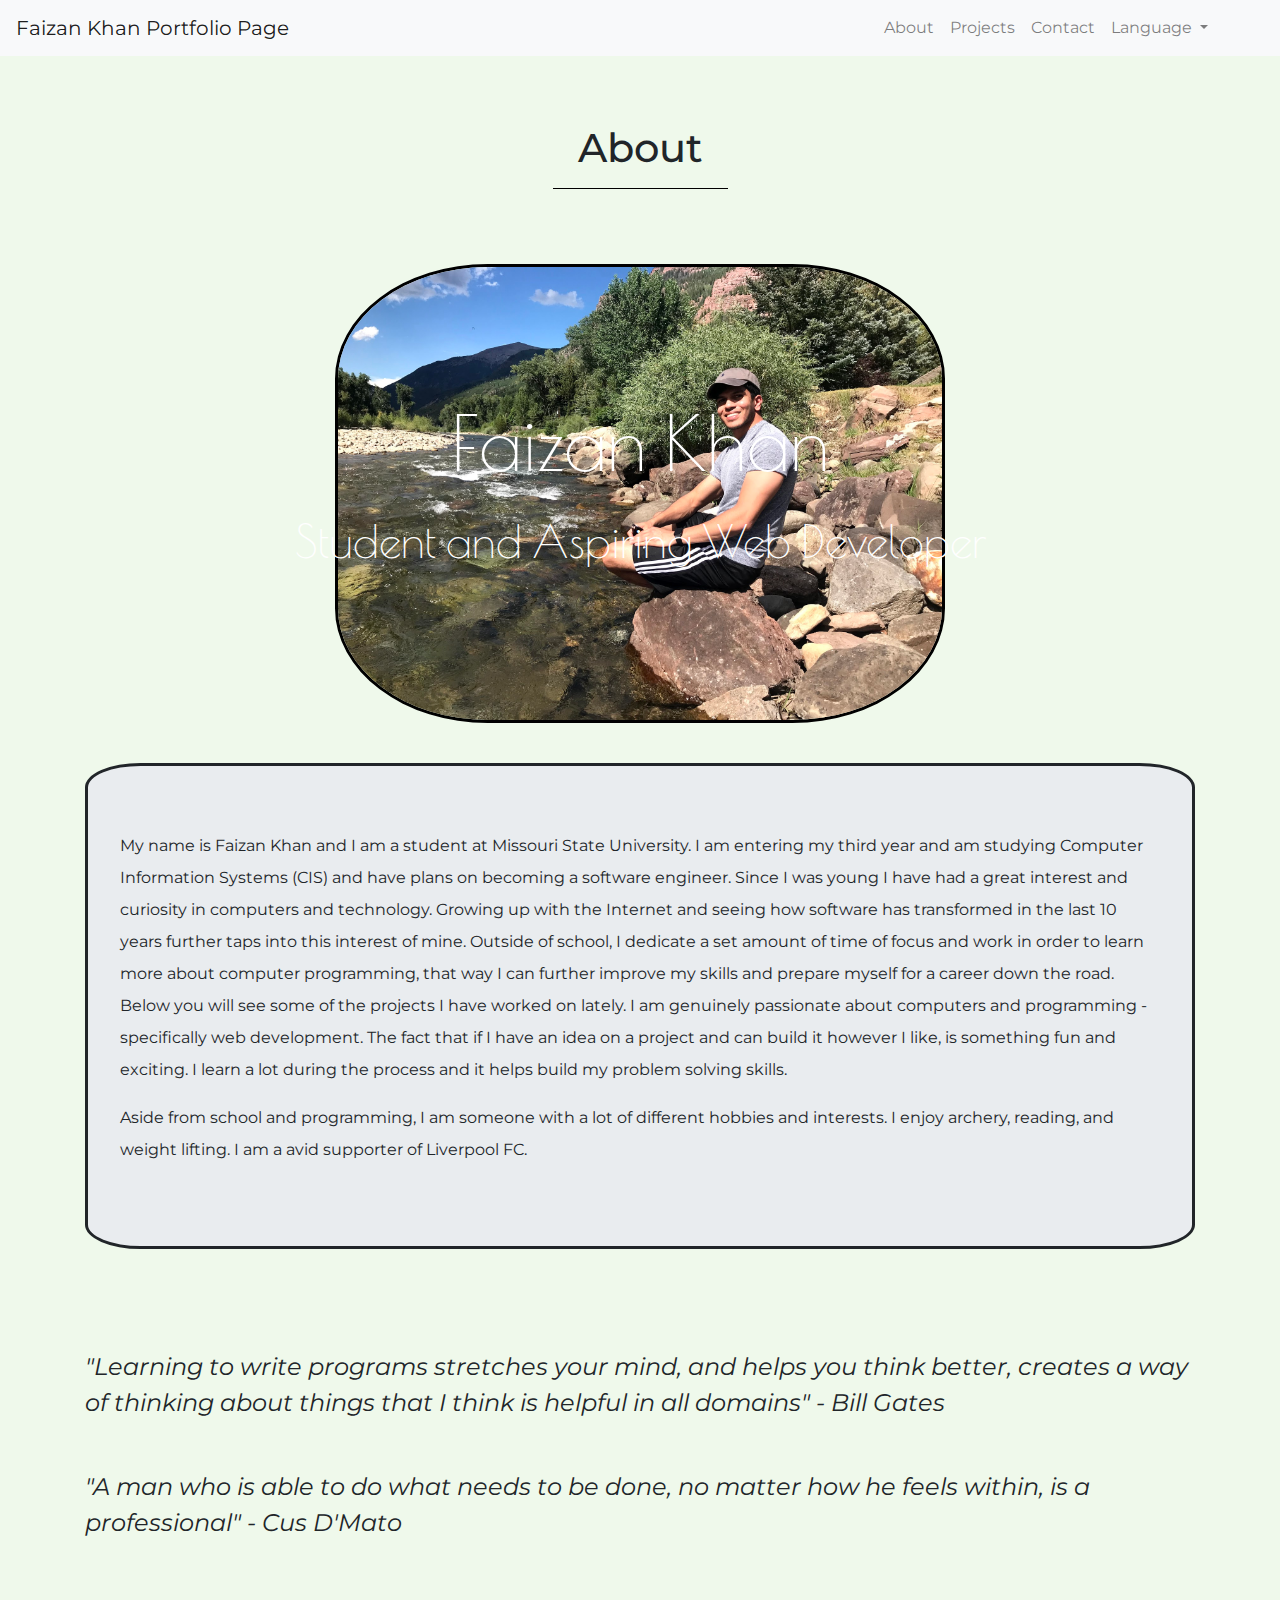
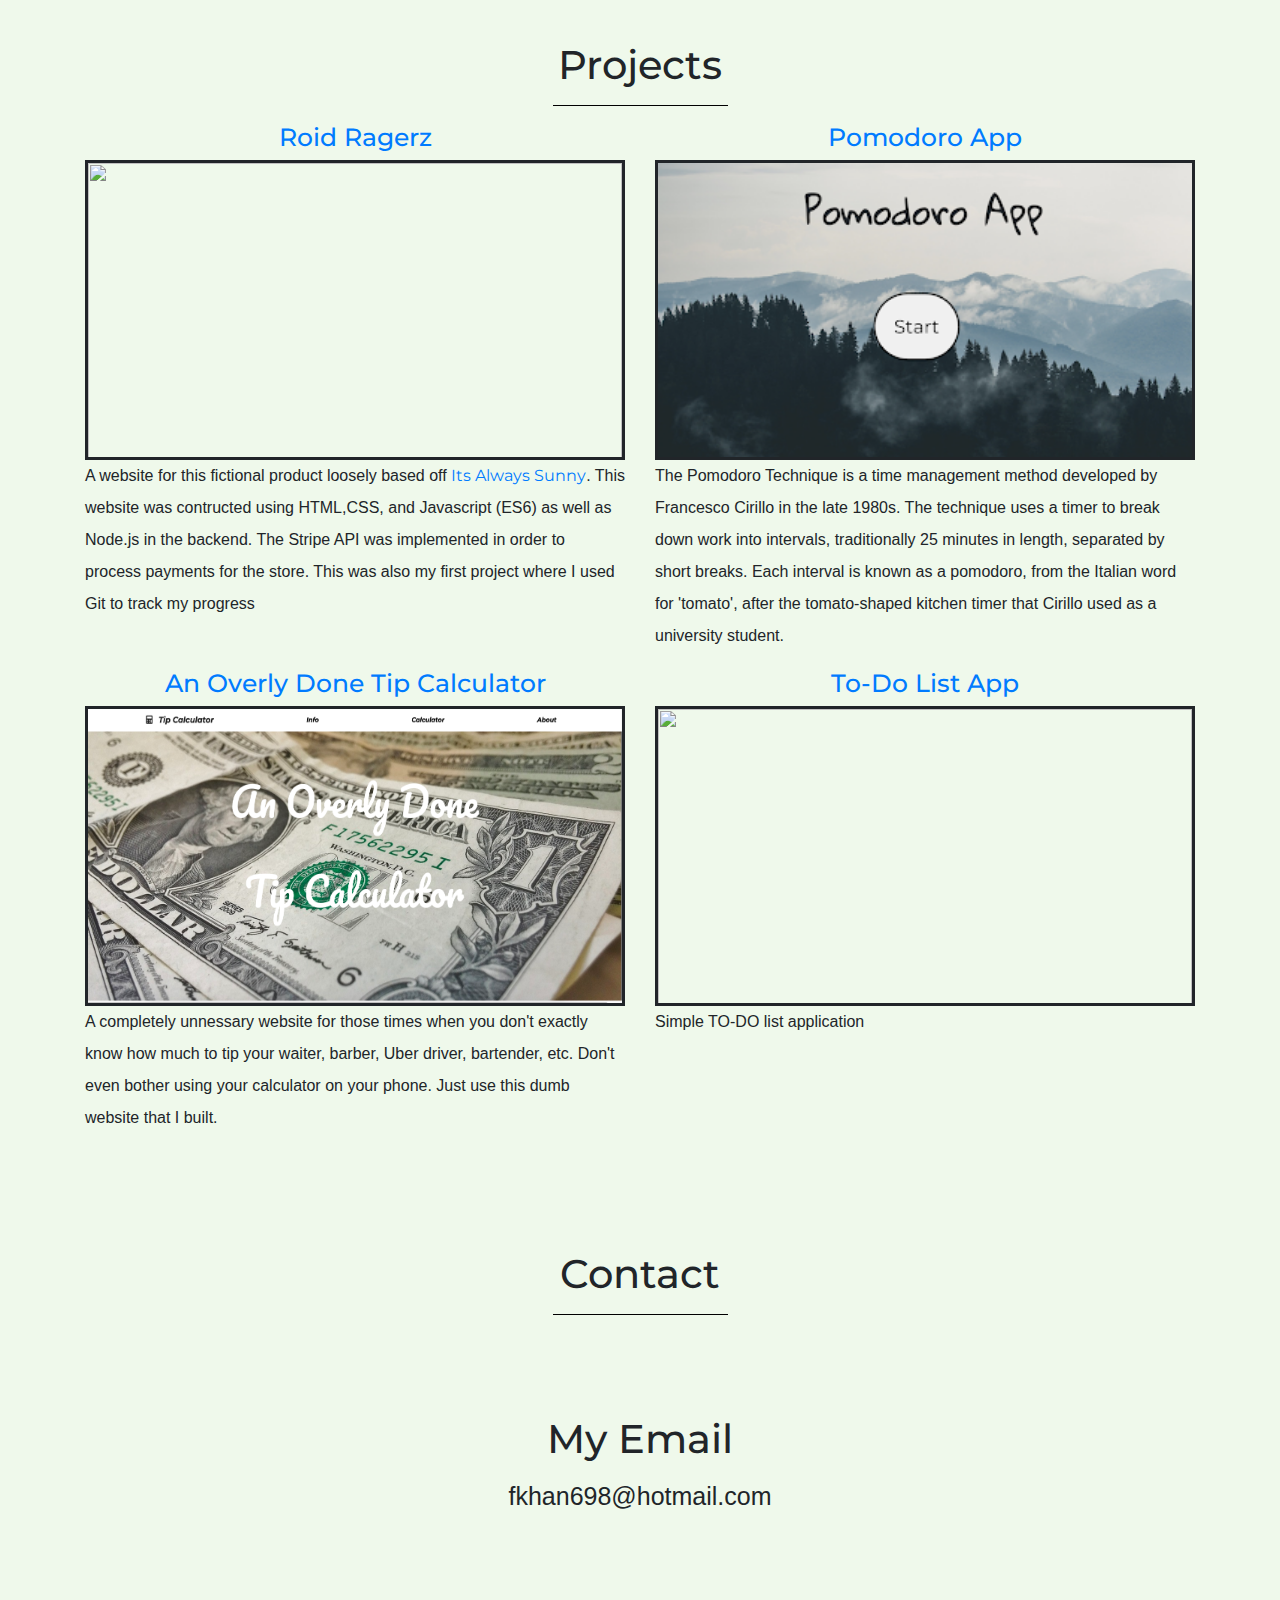
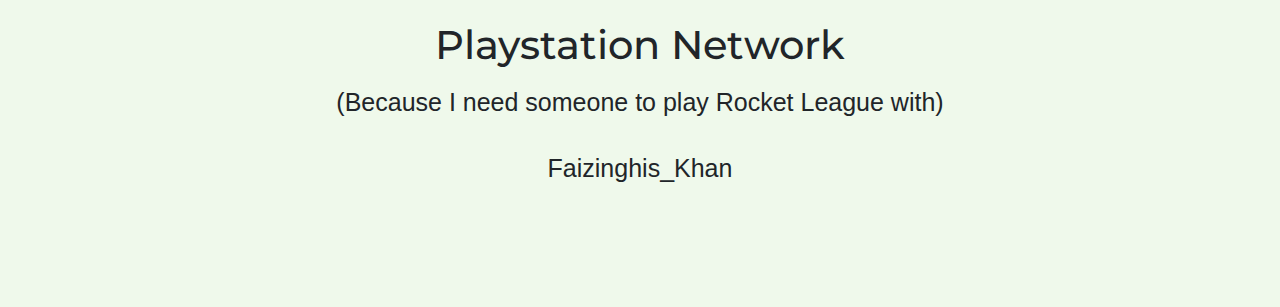
==== commit d090a244: "Update index.html" ====
--- a/index.html
+++ b/index.html
@@ -5,11 +5,11 @@
       <meta name="viewport" content="width=device-width, initial-scale=1">
       <title>Portfolio Updated </title>
       
-      <link rel='preload' href='https://cdnjs.cloudflare.com/ajax/libs/twitter-bootstrap/4.1.2/css/bootstrap.min.css'>
-      <link rel='preload' href='https://cdnjs.cloudflare.com/ajax/libs/font-awesome/4.7.0/css/font-awesome.min.css'>
+      <link rel='stylesheet' href='https://cdnjs.cloudflare.com/ajax/libs/twitter-bootstrap/4.1.2/css/bootstrap.min.css'>
+      <link rel='stlyesheet' href='https://cdnjs.cloudflare.com/ajax/libs/font-awesome/4.7.0/css/font-awesome.min.css'>
       <link href="https://fonts.googleapis.com/css?family=Montserrat" rel="stylesheet">
       <link href="https://fonts.googleapis.com/css?family=Amatic+SC|Poiret+One" rel="stylesheet">
-      <link rel="preload" href="style.css">
+      <link rel="stylesheet" href="style.css">
    </head>
    <body>
       
